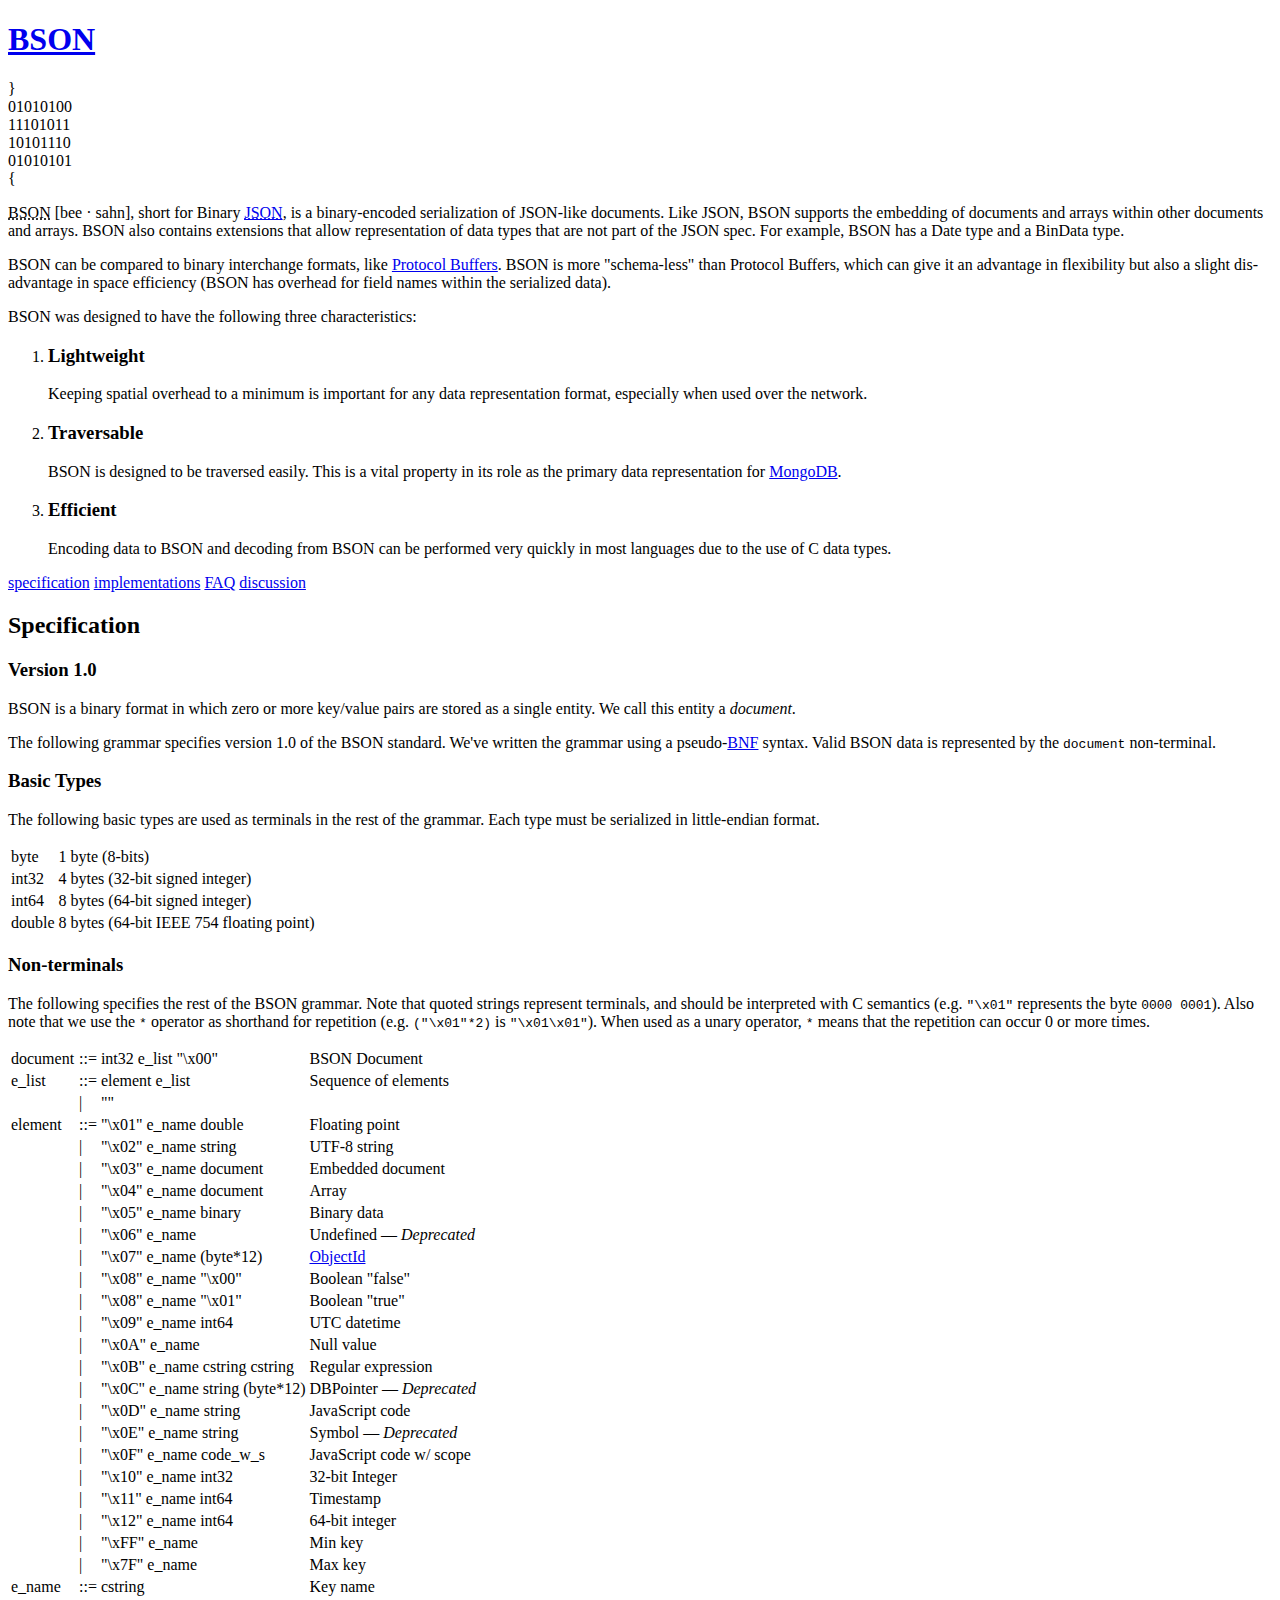
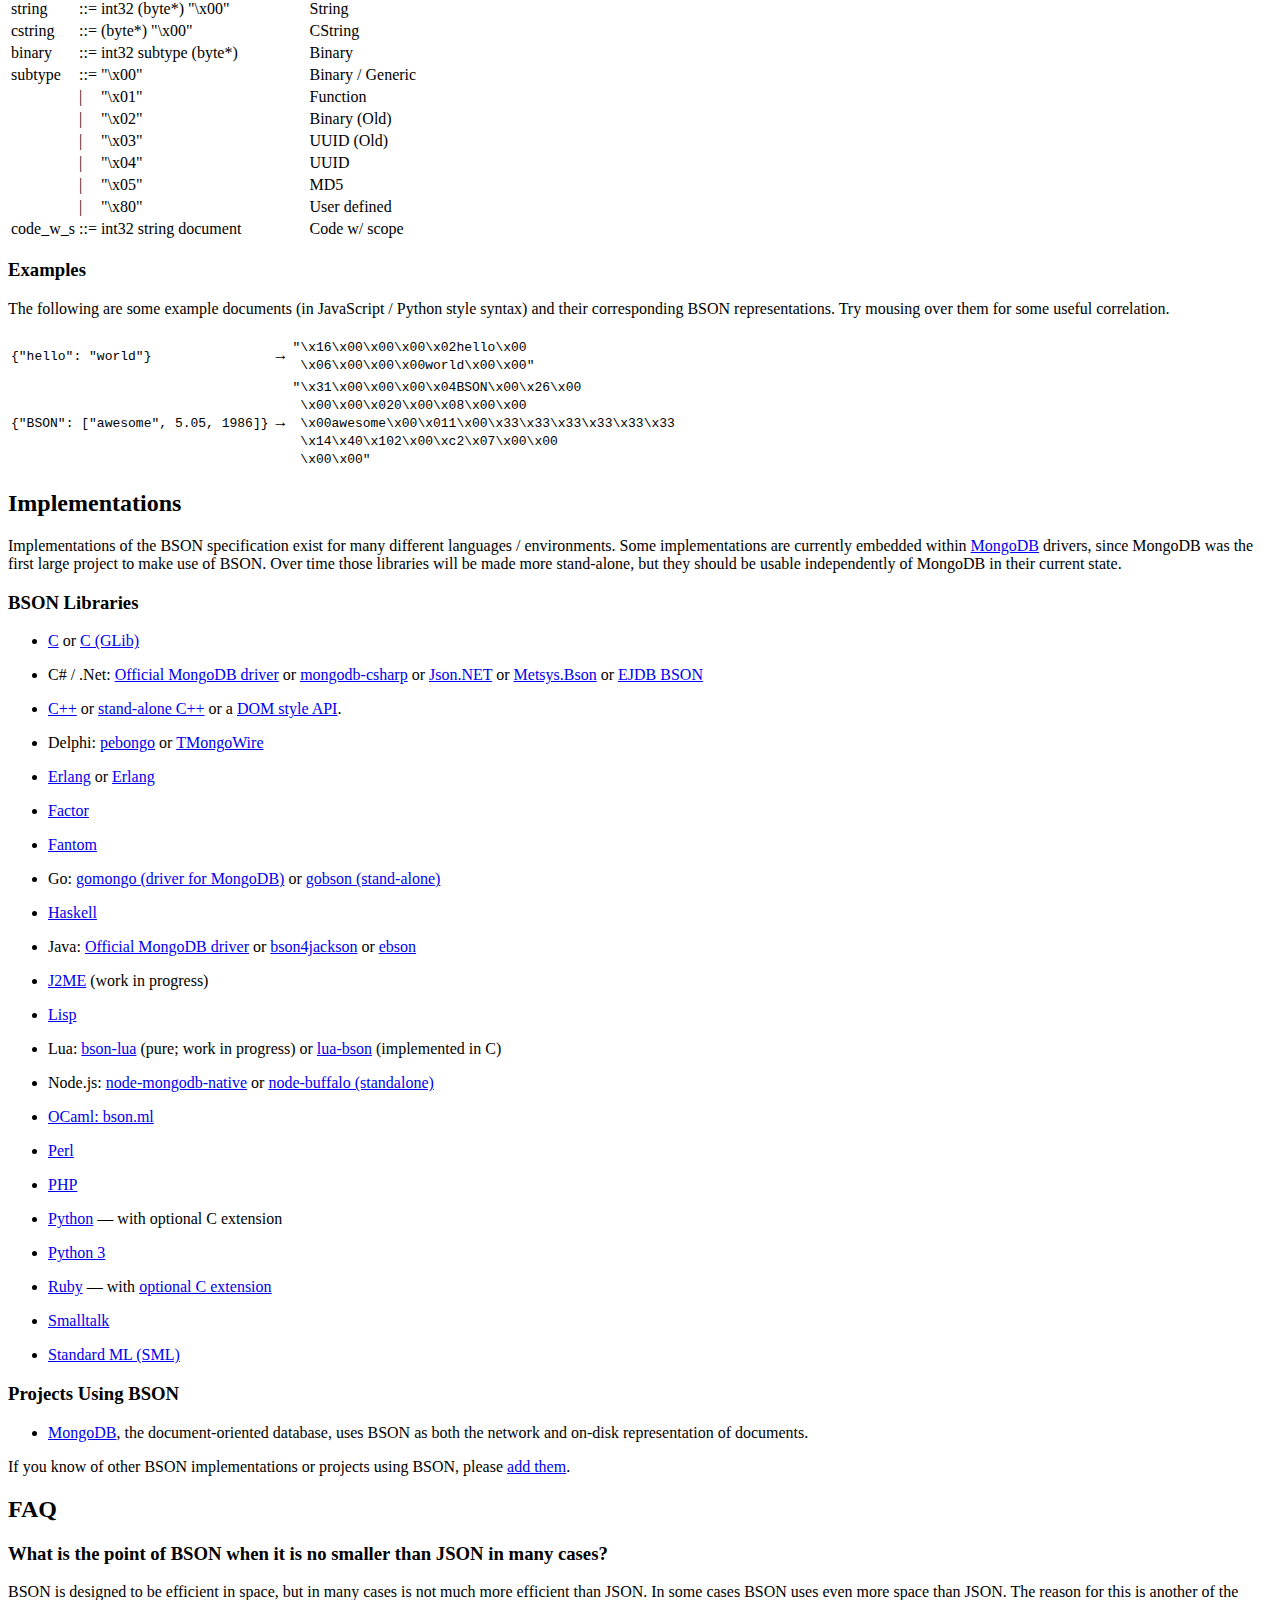
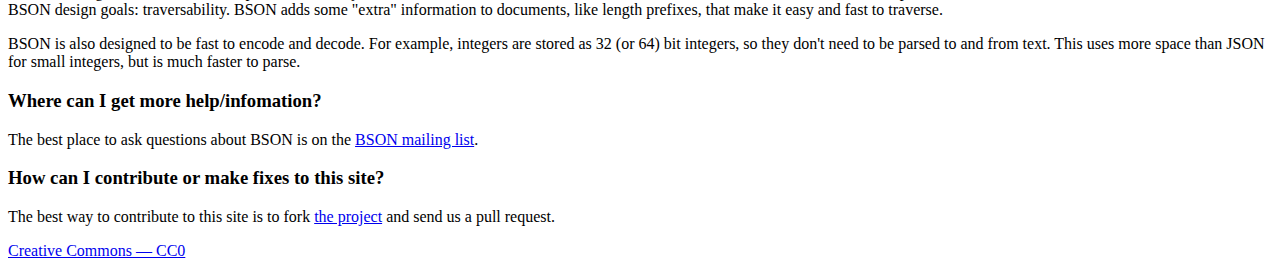
==== index.html @ 04e6cc91 "Merge 7c94ccbc1171618bc11483673eb253dfef6d1010 into 36f399a835075e0c2b4a7a1862d6ee6369948dbb" ====
<!DOCTYPE HTML PUBLIC "-//W3C//DTD HTML 4.01//EN"
          "http://www.w3.org/TR/html4/strict.dtd">
<html>
  <head>
    <meta http-equiv="Content-type" content="text/html;charset=UTF-8">
    <meta name="google-site-verification" content="mgXKU4eJahd8ymdcdK9W5XHEzt0GmpovTXx2saqSQEk">
    <title>BSON - Binary JSON</title>
    <link rel="stylesheet" href="css/reset-fonts-grids.css" type="text/css">
    <link rel="stylesheet" href="css/style.css" type="text/css">
    <script type="text/javascript" src="js/jquery-1.4.1.min.js"></script>
    <script type="text/javascript" src="js/jquery.address-1.1.min.js"></script>
    <script type="text/javascript" src="js/jquery.tooltip.min.js"></script>
    <script type="text/javascript" src="js/bsonspec.js"></script>
  </head>
  <body>
    <div id="doc" class="yui-t7">
      <div id="hd">
        <h1><a href="#/">BSON</a></h1>
        <div id="graphic">
          <div id="right-brace" class="brace">}</div>
          <div id="bits">
            01010100<br>
            11101011<br>
            10101110<br>
            01010101
          </div>
          <div id="left-brace" class="brace">{</div>
        </div>
      </div>
      <div id="bd">
        <a class="nojs" name="/"></a>
        <div class="yui-g intro">
          <div class="yui-u first">
            <p><abbr title="Binary JSON">BSON</abbr> <span class="pronounce">[bee &middot; sahn]</span>, short for Bin&shy;ary <a href="http://json.org"><abbr title="JavaScript Object Notation">JSON</abbr></a>, is a bin&shy;ary-en&shy;coded seri&shy;al&shy;iz&shy;a&shy;tion of JSON-like doc&shy;u&shy;ments. Like JSON, BSON sup&shy;ports the em&shy;bed&shy;ding of doc&shy;u&shy;ments and ar&shy;rays with&shy;in oth&shy;er doc&shy;u&shy;ments and ar&shy;rays. BSON also con&shy;tains ex&shy;ten&shy;sions that al&shy;low rep&shy;res&shy;ent&shy;a&shy;tion of data types that are not part of the JSON spec. For ex&shy;ample, BSON has a Date type and a BinData type.</p>
            <p>BSON can be com&shy;pared to bin&shy;ary inter&shy;change for&shy;mats, like <a href="http://code.google.com/p/protobuf/">Proto&shy;col Buf&shy;fers</a>. BSON is more "schema-less" than Proto&shy;col Buf&shy;fers, which can give it an ad&shy;vant&shy;age in flex&shy;ib&shy;il&shy;ity but also a slight dis&shy;ad&shy;vant&shy;age in space ef&shy;fi&shy;ciency (BSON has over&shy;head for field names with&shy;in the seri&shy;al&shy;ized data).</p>
          </div>
          <div class="yui-u">
            <p>BSON was de&shy;signed to have the fol&shy;low&shy;ing three char&shy;ac&shy;ter&shy;ist&shy;ics:</p>
            <ol>
              <li>
                <h3>Lightweight</h3>
                <p>Keep&shy;ing spa&shy;tial over&shy;head to a min&shy;im&shy;um is im&shy;port&shy;ant for any data rep&shy;res&shy;ent&shy;a&shy;tion format, es&shy;pe&shy;cially when used over the net&shy;work.</p>
              </li>
              <li>
                <h3>Traversable</h3>
                <p>BSON is de&shy;signed to be tra&shy;versed eas&shy;ily. This is a vi&shy;tal prop&shy;erty in its role as the primary data rep&shy;res&shy;ent&shy;a&shy;tion for <a href="http://www.mongodb.org">Mon&shy;goDB</a>.</p>
              </li>
              <li>
                <h3>Efficient</h3>
                <p>En&shy;cod&shy;ing data to BSON and de&shy;cod&shy;ing from BSON can be per&shy;formed very quickly in most lan&shy;guages due to the use of C data types.</p>
              </li>
            </ol>
          </div>
        </div>
        <div id="buttons">
          <span class="button" id="first-button">
            <a class="nav spec" href="#/specification" rel="address:specification">specification</a>
          </span>
          <span class="button">
            <a class="nav lib" href="#/implementation" rel="address:implementation">implementations</a>
          </span>
          <span class="button">
            <a class="nav faq" href="#/faq" rel="address:faq">FAQ</a>
          </span>
          <span class="button">
            <a class="nav" href="http://groups.google.com/group/bson">discussion</a>
          </span>
        </div>
        <a class="nojs" name="/specification"></a>
        <h2 class="nojs">Specification</h2>
        <div class="yui-g">
          <div class="info" id="spec">
            <h3>Version 1.0</h3>

            <p>BSON is a binary format in which zero or more key/value
            pairs are stored as a single entity. We call this entity
            a <em>document</em>.</p>

            <p>The following grammar specifies version 1.0 of the
            BSON standard. We've written the grammar using a
            pseudo-<a href="http://en.wikipedia.org/wiki/Backus–Naur_Form">BNF</a>
            syntax. Valid BSON data is represented by
            the <code>document</code> non-terminal.</p>

            <div id="grammar">
              <h3>Basic Types</h3>

              <p>The following basic types are used as terminals in
              the rest of the grammar. Each type must be serialized in
              little-endian format.</p>

              <div class="tb">
                <table>
                  <tr>
                    <td class="t">byte</td>
                    <td>1 byte (8-bits)</td>
                  </tr>
                  <tr>
                    <td class="t">int32</td>
                    <td>4 bytes (32-bit signed integer)</td>
                  </tr>
                  <tr>
                    <td class="t">int64</td>
                    <td>8 bytes (64-bit signed integer)</td>
                  </tr>
                  <tr>
                    <td class="t">double</td>
                    <td>8 bytes (64-bit IEEE 754 floating point)</td>
                  </tr>
                </table>
              </div>

              <h3>Non-terminals</h3>

              <p>The following specifies the rest of the BSON
              grammar. Note that quoted strings represent terminals,
              and should be interpreted with C semantics
              (e.g. <code>"\x01"</code> represents the byte <code>0000
              0001</code>). Also note that we use the <code>*</code>
              operator as shorthand for repetition
              (e.g. <code>("\x01"*2)</code>
              is <code>"\x01\x01"</code>). When used as a unary
              operator, <code>*</code> means that the repetition can
              occur 0 or more times.</p>

              <div class="tb">
                <table>
                  <tr>
                    <td class="fix nt">document</td>
                    <td class="fix op">::=</td>
                    <td class="fix ex">int32 e_list "\x00"</td>
                    <td class="tt" title="BSON Document - The int32 is the total number of bytes comprising the document.">BSON Document</td>
                  </tr>
                  <tr class="section">
                    <td class="fix nt">e_list</td>
                    <td class="fix op">::=</td>
                    <td class="fix ex">element e_list</td>
                    <td>Sequence of elements</td>
                  </tr>
                  <tr>
                    <td class="fix nt"></td>
                    <td class="fix op">|</td>
                    <td class="fix ex">""</td>
                    <td></td>
                  </tr>
                  <tr class="section">
                    <td class="fix nt">element</td>
                    <td class="fix op">::=</td>
                    <td class="fix ex">"\x01" e_name double</td>
                    <td>Floating point</td>
                  </tr>
                  <tr>
                    <td class="fix nt"></td>
                    <td class="fix op">|</td>
                    <td class="fix ex">"\x02" e_name string</td>
                    <td>UTF-8 string</td>
                  </tr>
                  <tr>
                    <td class="fix nt"></td>
                    <td class="fix op">|</td>
                    <td class="fix ex">"\x03" e_name document</td>
                    <td>Embedded document</td>
                  </tr>
                  <tr>
                    <td class="fix nt"></td>
                    <td class="fix op">|</td>
                    <td class="fix ex">"\x04" e_name document</td>
                    <td class="tt" title="Array - The document for an array is a normal BSON document with integer values for the keys, starting with 0 and continuing sequentially. For example, the array ['red', 'blue'] would be encoded as the document {'0': 'red', '1': 'blue'}. The keys must be in ascending numerical order.">Array</td>
                  </tr>
                  <tr>
                    <td class="fix nt"></td>
                    <td class="fix op">|</td>
                    <td class="fix ex">"\x05" e_name binary</td>
                    <td>Binary data</td>
                  </tr>
                  <tr>
                    <td class="fix nt"></td>
                    <td class="fix op">|</td>
                    <td class="fix ex">"\x06" e_name</td>
                    <td>Undefined &mdash; <em>Deprecated</em></td>
                  </tr>
                  <tr>
                    <td class="fix nt"></td>
                    <td class="fix op">|</td>
                    <td class="fix ex">"\x07" e_name (byte*12)</td>
                    <td><a href="http://dochub.mongodb.org/core/objectids">ObjectId</a></td>
                  </tr>
                  <tr>
                    <td class="fix nt"></td>
                    <td class="fix op">|</td>
                    <td class="fix ex">"\x08" e_name "\x00"</td>
                    <td>Boolean "false"</td>
                  </tr>
                  <tr>
                    <td class="fix nt"></td>
                    <td class="fix op">|</td>
                    <td class="fix ex">"\x08" e_name "\x01"</td>
                    <td>Boolean "true"</td>
                  </tr>
                  <tr>
                    <td class="fix nt"></td>
                    <td class="fix op">|</td>
                    <td class="fix ex">"\x09" e_name int64</td>
                    <td class="tt" title="UTC datetime - The int64 is UTC milliseconds since the Unix epoch.">UTC datetime</td>
                  </tr>
                  <tr>
                    <td class="fix nt"></td>
                    <td class="fix op">|</td>
                    <td class="fix ex">"\x0A" e_name</td>
                    <td>Null value</td>
                  </tr>
                  <tr>
                    <td class="fix nt"></td>
                    <td class="fix op">|</td>
                    <td class="fix ex">"\x0B" e_name cstring cstring</td>
                    <td class="tt" title="Regular expression - The first cstring is the regex pattern, the second is the regex options string. Options are identified by characters, which must be stored in alphabetical order. Valid options are 'i' for case insensitive matching, 'm' for multiline matching, 'x' for verbose mode, 'l' to make \w, \W, etc. locale dependent, 's' for dotall mode ('.' matches everything), and 'u' to make \w, \W, etc. match unicode.">Regular expression</td>
                  </tr>
                  <tr>
                    <td class="fix nt"></td>
                    <td class="fix op">|</td>
                    <td class="fix ex">"\x0C" e_name string (byte*12)</td>
                    <td>DBPointer &mdash; <em>Deprecated</em></td>
                  </tr>
                  <tr>
                    <td class="fix nt"></td>
                    <td class="fix op">|</td>
                    <td class="fix ex">"\x0D" e_name string</td>
                    <td>JavaScript code</td>
                  </tr>
                  <tr>
                    <td class="fix nt"></td>
                    <td class="fix op">|</td>
                    <td class="fix ex">"\x0E" e_name string</td>
                    <td class="tt" title="Symbol - Similar to a string but for languages with a distinct symbol type.">Symbol &mdash; <em>Deprecated</em></td>
                  </tr>
                  <tr>
                    <td class="fix nt"></td>
                    <td class="fix op">|</td>
                    <td class="fix ex">"\x0F" e_name code_w_s</td>
                    <td>JavaScript code w/ scope</td>
                  </tr>
                  <tr>
                    <td class="fix nt"></td>
                    <td class="fix op">|</td>
                    <td class="fix ex">"\x10" e_name int32</td>
                    <td>32-bit Integer</td>
                  </tr>
                  <tr>
                    <td class="fix nt"></td>
                    <td class="fix op">|</td>
                    <td class="fix ex">"\x11" e_name int64</td>
                    <td class="tt" title="Timestamp - Special internal type used by MongoDB replication and sharding. First 4 bytes are an increment, second 4 are a timestamp. Setting the timestamp to 0 has special semantics.">Timestamp</td>
                  </tr>
                  <tr>
                    <td class="fix nt"></td>
                    <td class="fix op">|</td>
                    <td class="fix ex">"\x12" e_name int64</td>
                    <td>64-bit integer</td>
                  </tr>
                  <tr>
                    <td class="fix nt"></td>
                    <td class="fix op">|</td>
                    <td class="fix ex">"\xFF" e_name</td>
                    <td class="tt" title="Min key - Special type which compares lower than all other possible BSON element values.">Min key</td>
                  </tr>
                  <tr>
                    <td class="fix nt"></td>
                    <td class="fix op">|</td>
                    <td class="fix ex">"\x7F" e_name</td>
                    <td class="tt" title="Max key - Special type which compares higher than all other possible BSON element values.">Max key</td>
                  </tr>
                  <tr class="section">
                    <td class="fix nt">e_name</td>
                    <td class="fix op">::=</td>
                    <td class="fix ex">cstring</td>
                    <td>Key name</td>
                  </tr>
                  <tr class="section">
                    <td class="fix nt">string</td>
                    <td class="fix op">::=</td>
                    <td class="fix ex">int32 (byte*) "\x00"</td>
                    <td class="tt" title="String - The int32 is the number bytes in the (byte*) + 1 (for the trailing '\x00'). The (byte*) is zero or more UTF-8 encoded characters.">String</td>
                  </tr>
                  <tr class="section">
                    <td class="fix nt">cstring</td>
                    <td class="fix op">::=</td>
                    <td class="fix ex">(byte*) "\x00"</td>
                    <td class="tt" title="CString - Zero or more modified UTF-8 encoded characters followed by '\x00'. The (byte*) MUST NOT contain '\x00', hence it is not full UTF-8.">CString</td>
                  </tr>
                  <tr class="section">
                    <td class="fix nt">binary</td>
                    <td class="fix op">::=</td>
                    <td class="fix ex">int32 subtype (byte*)</td>
                    <td class="tt" title="Binary - The int32 is the number of bytes in the (byte*).">Binary</td>
                  </tr>
                  <tr class="section">
                    <td class="fix nt">subtype</td>
                    <td class="fix op">::=</td>
                    <td class="fix ex">"\x00"</td>
                    <td class="tt" title="Generic binary subtype - This is the most commonly used binary subtype and should be the 'default' for drivers and tools.">Binary / Generic</td>
                  </tr>
                  <tr>
                    <td class="fix nt"></td>
                    <td class="fix op">|</td>
                    <td class="fix ex">"\x01"</td>
                    <td>Function</td>
                  </tr>
                  <tr>
                    <td class="fix nt"></td>
                    <td class="fix op">|</td>
                    <td class="fix ex">"\x02"</td>
                    <td class="tt" title="Old generic subtype - This used to be the default subtype, but was deprecated in favor of \x00. Drivers and tools should be sure to handle \x02 appropriately. The structure of the binary data (the byte* array in the binary non-terminal) must be an int32 followed by a (byte*). The int32 is the number of bytes in the repetition.">Binary (Old)</td>
                  </tr>
                  <tr>
                    <td class="fix nt"></td>
                    <td class="fix op">|</td>
                    <td class="fix ex">"\x03"</td>
                    <td class="tt" title="Old UUID subtype - This used to be the UUID subtype, but was deprecated in favor of \x04. Drivers and tools for languages with a native UUID type should handle \x03 appropriately.">UUID (Old)</td>
                  </tr>
                  <tr>
                    <td class="fix nt"></td>
                    <td class="fix op">|</td>
                    <td class="fix ex">"\x04"</td>
                    <td>UUID</td>
                  </tr>
                  <tr>
                    <td class="fix nt"></td>
                    <td class="fix op">|</td>
                    <td class="fix ex">"\x05"</td>
                    <td>MD5</td>
                  </tr>
                  <tr>
                    <td class="fix nt"></td>
                    <td class="fix op">|</td>
                    <td class="fix ex">"\x80"</td>
                    <td class="tt" title="User defined - The structure of the binary data can be anything.">User defined</td>
                  </tr>
                  <tr class="section">
                    <td class="fix nt">code_w_s</td>
                    <td class="fix op">::=</td>
                    <td class="fix ex">int32 string document</td>
                    <td class="tt" title="Code w/ scope - The int32 is the length in bytes of the entire code_w_s value. The string is JavaScript code. The document is a mapping from identifiers to values, representing the scope in which the string should be evaluated.">Code w/ scope</td>
                  </tr>
                </table>
              </div>
            </div>

            <h3>Examples</h3>

            <p>The following are some example documents (in JavaScript
            / Python style syntax) and their corresponding BSON
            representations. Try mousing over them for some useful
            correlation.</p>
            <table id="examples">
              <tr><td><code><span class="hl a">{</span><span class="hl b">"hello"</span>: <span class="hl c">"world"</span><span class="hl a">}</span></code></td><td>&rarr;</td><td>
                  <code>"<span class="hl a">\x16\x00\x00\x00</span><span class="hl c">\x02</span><span class="hl b">hello\x00</span>
                      <br>&nbsp;<span class="hl c">\x06\x00\x00\x00world\x00</span><span class="hl a">\x00</span>"</code></td></tr>

              <tr><td><code><span class="hl d">{</span><span class="hl e">"BSON"</span>: <span class="hl f">[</span><span class="hl g">"awesome"</span>, <span class="hl h">5.05</span>, <span class="hl i">1986</span><span class="hl f">]</span><span class="hl d">}</span></code></td><td>&rarr;</td><td>
                  <code>"<span class="hl d">\x31\x00\x00\x00</span><span class="hl f">\x04</span><span class="hl e">BSON\x00</span><span class="hl f">\x26\x00
                        <br>&nbsp;\x00\x00</span><span class="hl g">\x02</span><span class="hl f">0\x00</span><span class="hl g">\x08\x00\x00
                        <br>&nbsp;\x00awesome\x00</span><span class="hl h">\x01</span><span class="hl f">1\x00</span><span class="hl h">\x33\x33\x33\x33\x33\x33
                        <br>&nbsp;\x14\x40</span><span class="hl i">\x10</span><span class="hl f">2\x00</span><span class="hl i">\xc2\x07\x00\x00</span>
                      <br>&nbsp;<span class="hl f">\x00</span><span class="hl d">\x00"</span></code></td></tr>
            </table>
          </div>
          <a class="nojs" name="/implementation"></a>
          <h2 class="nojs">Implementations</h2>
          <div class="info" id="lib">
            <p>
              Implementations of the BSON specification exist for many
              different languages / environments. Some implementations
              are currently embedded
              within <a href="http://www.mongodb.org">MongoDB</a>
              drivers, since MongoDB was the first large project to
              make use of BSON. Over time those libraries will be made
              more stand-alone, but they should be usable
              independently of MongoDB in their current state.
            </p>
            <div class="col" id="col1">
              <h3>BSON Libraries</h3>
              <ul>
                <li>
                  <p><a href="http://github.com/mongodb/mongo-c-driver/tree/master/src/">C</a> or <a href="https://github.com/chergert/mongo-glib/tree/master/mongo-glib">C (GLib)</a></p>
                </li>
                <li>
                  <p>C# / .Net: <a href="https://github.com/mongodb/mongo-csharp-driver/tree/master/Bson/">Official MongoDB driver</a> or <a href="https://github.com/samus/mongodb-csharp/">mongodb-csharp</a> or <a href="http://james.newtonking.com/archive/2009/12/26/json-net-3-5-release-6-binary-json-bson-support.aspx">Json.NET</a> or <a href="http://github.com/karlseguin/Metsys.Bson">Metsys.Bson</a> or <a href="https://github.com/Softmotions/ejdb/tree/master/nejdb">EJDB BSON</a></p>
                </li>
                <li>
                <p><a href="http://dochub.mongodb.org/core/bsoncplusplus">C++</a> or <a href="https://github.com/jbenet/bson-cpp">stand-alone C++</a> or a <a href="http://kenai.com/projects/mongoviewer/pages/BSON">DOM style API</a>.</p>
                </li>
                <li>
                  <p>Delphi: <a href="http://code.google.com/p/pebongo/source/browse/trunk/_bson.pas">pebongo</a> or <a href="https://github.com/stijnsanders/TMongoWire/blob/master/bsonDoc.pas">TMongoWire</a></p>
                </li>
                <li>
                  <p><a href="http://github.com/JacobVorreuter/emongo/blob/master/src/emongo_bson.erl">Erlang</a> or <a href="https://github.com/wpntv/erlmongo/">Erlang</a></p>
                </li>
                <li>
                    <p><a href="http://github.com/slavapestov/factor/tree/master/extra/bson/">Factor</a></p>
                </li>
                <li>
                  <p><a href="http://bitbucket.org/liamstask/fantomongo/src/tip/fan/bson/">Fantom</a></p>
                </li>
                <li>
                  <p>Go: <a href="http://github.com/mikejs/gomongo">gomongo (driver for MongoDB)</a> or <a href="http://labix.org/gobson">gobson (stand-alone)</a></p>
                </li>
                <li>
                  <p><a href="http://hackage.haskell.org/package/bson">Haskell</a></p>
                </li>
                <li>
                  <p>Java: <a
                    href="https://github.com/mongodb/mongo-java-driver/blob/master/src/main/org/bson">Official
                    MongoDB driver</a> or <a
                    href="https://github.com/michel-kraemer/bson4jackson">bson4jackson</a>
                  or <a href="http://github.com/kohanyirobert/ebson">ebson</a></p>
                </li>
                <li>
                  <p><a href="http://github.com/paracycle/BsonME">J2ME</a> (work in progress)</p>
                </li>
                <li>
                  <p><a href="http://github.com/fons/cl-mongo/blob/master/src/bson.lisp">Lisp</a> </p>
                </li>
                <li>
                  <p>Lua: <a href="https://github.com/tcoram/bson-lua">bson-lua</a> (pure; work in progress) or <a href="https://github.com/cloudwu/lua-bson">lua-bson</a> (implemented in C)</p>
                </li>
                <li>
                  <p>Node.js: <a href="https://github.com/mongodb/node-mongodb-native">node-mongodb-native</a> or <a href="https://github.com/marcello3d/node-buffalo">node-buffalo (standalone)</p>
                </li>
                <li>
                  <p><a href="http://massd.github.io/bson/">OCaml: bson.ml</a></p>
                </li>
                <li>
                  <p><a href="http://github.com/mongodb/mongo-perl-driver/blob/master/lib/MongoDB/BSON.pm">Perl</a></p>
                </li>
                <li>
                  <p><a href="http://github.com/mongodb/mongo-php-driver">PHP</a></p>
                </li>
                <li>
                  <p><a href="http://github.com/mongodb/mongo-python-driver">Python</a>
                  &mdash; with optional C extension</p>
                </li>
                <li>
                  <p><a href="http://www.pythomnic3k.org/files/bson.py">Python 3</a></p>
                </li>
                <li>
                  <p><a href="http://rubygems.org/gems/bson">Ruby</a>
                  &mdash; with <a href="http://rubygems.org/gems/bson_ext">optional C extension</a></p>
                </li>
                <li>
                  <p><a href="http://www.squeaksource.com/MongoTalk.html">Smalltalk</a>
                </li>
                <li>
                  <p><a href="http://github.com/mdirolf/mlmongo/blob/master/bson.sml">Standard ML (SML)</a></p>
                </li>
              </ul>
            </div>
            <div class="col" id="col2">
              <h3>Projects Using BSON</h3>
              <ul>
                <li>
                  <p><a href="http://www.mongodb.org">MongoDB</a>, the
                    document-oriented database, uses BSON as both the
                    network and on-disk representation of
                    documents.</p>
                </li>
              </ul>
            </div>
            <p class="clear">
              If you know of other BSON implementations or projects
              using BSON, please <a href="http://github.com/mongodb/bsonspec.org">add them</a>.
            </p>
          </div>
          <a class="nojs" name="/faq"></a>
          <h2 class="nojs">FAQ</h2>
          <div class="info" id="faq">
            <h3>What is the point of BSON when it is no smaller than
            JSON in many cases?</h3>
            <p>BSON is designed to be efficient in space, but in many
            cases is not much more efficient than JSON. In some cases
            BSON uses even more space than JSON. The reason for this
            is another of the BSON design goals: traversability. BSON
            adds some "extra" information to documents, like length
            prefixes, that make it easy and fast to traverse.</p>

            <p>BSON is also designed to be fast to encode and
            decode. For example, integers are stored as 32 (or 64) bit
            integers, so they don't need to be parsed to and from
            text. This uses more space than JSON for small integers,
            but is much faster to parse.</p>

            <h3>Where can I get more help/infomation?</h3>
            <p>The best place to ask questions about BSON is on
            the <a href="http://groups.google.com/group/bson">BSON
            mailing list</a>.</p>

            <h3>How can I contribute or make fixes to this site?</h3>
            <p>The best way to contribute to this site is to
            fork <a href="http://github.com/mongodb/bsonspec.org">the
            project</a> and send us a pull request.</p>
          </div>
        </div>
      </div>
      <div id="ft">
        <div>
          <a href="http://creativecommons.org/publicdomain/zero/1.0/" id="cc" class="ro"><span>Creative Commons &mdash; CC0</span></a>
        </div>
      </div>
    </div>
    <script type="text/javascript">
      var gaJsHost = (("https:" == document.location.protocol) ? "https://ssl." : "http://www.");
      document.write(unescape("%3Cscript src='" + gaJsHost + "google-analytics.com/ga.js' type='text/javascript'%3E%3C/script%3E"));
    </script>
    <script type="text/javascript">
      try {
      var pageTracker = _gat._getTracker("UA-7301842-4");
      pageTracker._trackPageview();
      } catch(err) {}</script>
  </body>
</html>
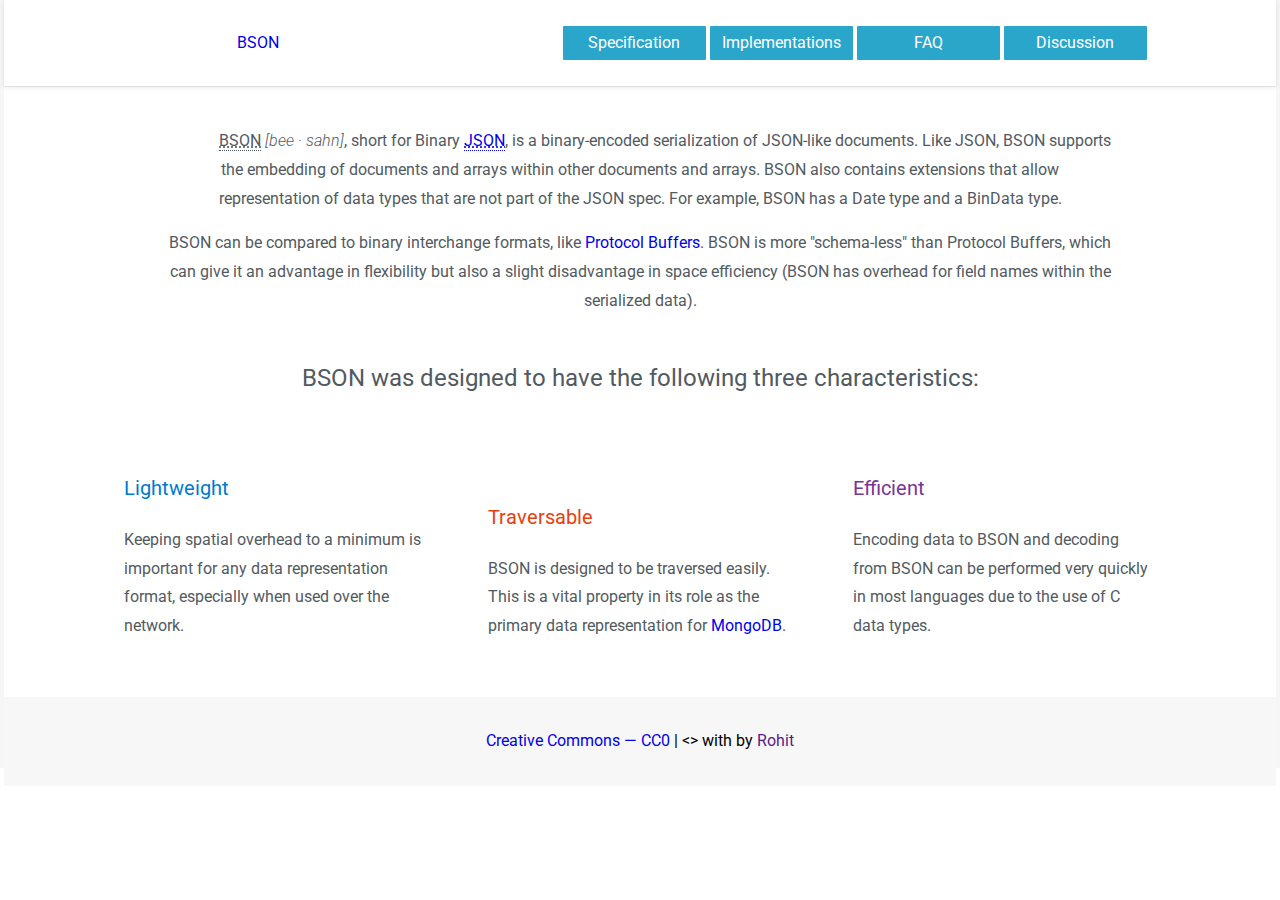
==== commit d12cdd76: "Translate to HTML5 and Responsive CSS" ====
--- a/index.html
+++ b/index.html
@@ -1,512 +1,62 @@
-<!DOCTYPE HTML PUBLIC "-//W3C//DTD HTML 4.01//EN"
-          "http://www.w3.org/TR/html4/strict.dtd">
-<html>
+<!doctype html>
+<html class="no-js" lang="en" dir="ltr">
   <head>
-    <meta http-equiv="Content-type" content="text/html;charset=UTF-8">
+    <meta charset="utf-8">
+    <meta http-equiv="x-ua-compatible" content="ie=edge">
     <meta name="google-site-verification" content="mgXKU4eJahd8ymdcdK9W5XHEzt0GmpovTXx2saqSQEk">
     <title>BSON - Binary JSON</title>
-    <link rel="stylesheet" href="css/reset-fonts-grids.css" type="text/css">
-    <link rel="stylesheet" href="css/style.css" type="text/css">
-    <script type="text/javascript" src="js/jquery-1.4.1.min.js"></script>
-    <script type="text/javascript" src="js/jquery.address-1.1.min.js"></script>
-    <script type="text/javascript" src="js/jquery.tooltip.min.js"></script>
-    <script type="text/javascript" src="js/bsonspec.js"></script>
+    <link rel="icon" type="image/x-icon" href="favicon.ico">
+    <link rel="stylesheet" href="css/app.css">
+    <meta name="viewport" content="width=device-width, initial-scale=1.0">
+    <link rel="canonical" href="http://bsonspec.org/" data-pjax-transient>
+    <link href="https://fonts.googleapis.com/css?family=Roboto:300,400" rel="stylesheet">
   </head>
   <body>
-    <div id="doc" class="yui-t7">
-      <div id="hd">
-        <h1><a href="#/">BSON</a></h1>
-        <div id="graphic">
-          <div id="right-brace" class="brace">}</div>
-          <div id="bits">
-            01010100<br>
-            11101011<br>
-            10101110<br>
-            01010101
-          </div>
-          <div id="left-brace" class="brace">{</div>
+   <header>
+     
+     <div class="menu" class="row">
+       <div align="center" id="logo">
+        <a href="#/"><img src="" >BSON</a>
         </div>
-      </div>
-      <div id="bd">
-        <a class="nojs" name="/"></a>
-        <div class="yui-g intro">
-          <div class="yui-u first">
-            <p><abbr title="Binary JSON">BSON</abbr> <span class="pronounce">[bee &middot; sahn]</span>, short for Bin&shy;ary <a href="http://json.org"><abbr title="JavaScript Object Notation">JSON</abbr></a>, is a bin&shy;ary-en&shy;coded seri&shy;al&shy;iz&shy;a&shy;tion of JSON-like doc&shy;u&shy;ments. Like JSON, BSON sup&shy;ports the em&shy;bed&shy;ding of doc&shy;u&shy;ments and ar&shy;rays with&shy;in oth&shy;er doc&shy;u&shy;ments and ar&shy;rays. BSON also con&shy;tains ex&shy;ten&shy;sions that al&shy;low rep&shy;res&shy;ent&shy;a&shy;tion of data types that are not part of the JSON spec. For ex&shy;ample, BSON has a Date type and a BinData type.</p>
+        <nav align="center">
+          <ul>
+          <li><a href="spec.html">Specification</a></li>
+          <li><a href="implementations.html">Implementations</a></li>
+          <li><a href="faq.html">FAQ</a></li> 
+          <li><a href="http://groups.google.com/group/bson">Discussion</a></li>
+         </ul>        
+        </nav>
+     </div> 
+   </header>
+<div class="main">
+   <article>
+     <div align="center" class="intro">
+        <p style="text-indent:50px"><abbr title="Binary JSON">BSON</abbr> <i>[bee &middot; sahn]</i>, short for Bin&shy;ary <a href="http://json.org"><abbr title="JavaScript Object Notation">JSON</abbr></a>, is a bin&shy;ary-en&shy;coded seri&shy;al&shy;iz&shy;a&shy;tion of JSON-like doc&shy;u&shy;ments. Like JSON, BSON sup&shy;ports the em&shy;bed&shy;ding of doc&shy;u&shy;ments and ar&shy;rays with&shy;in oth&shy;er doc&shy;u&shy;ments and ar&shy;rays. BSON also con&shy;tains ex&shy;ten&shy;sions that al&shy;low rep&shy;res&shy;ent&shy;a&shy;tion of data types that are not part of the JSON spec. For ex&shy;ample, BSON has a Date type and a BinData type.</p>
             <p>BSON can be com&shy;pared to bin&shy;ary inter&shy;change for&shy;mats, like <a href="http://code.google.com/p/protobuf/">Proto&shy;col Buf&shy;fers</a>. BSON is more "schema-less" than Proto&shy;col Buf&shy;fers, which can give it an ad&shy;vant&shy;age in flex&shy;ib&shy;il&shy;ity but also a slight dis&shy;ad&shy;vant&shy;age in space ef&shy;fi&shy;ciency (BSON has over&shy;head for field names with&shy;in the seri&shy;al&shy;ized data).</p>
-          </div>
-          <div class="yui-u">
-            <p>BSON was de&shy;signed to have the fol&shy;low&shy;ing three char&shy;ac&shy;ter&shy;ist&shy;ics:</p>
-            <ol>
-              <li>
-                <h3>Lightweight</h3>
+     </div>
+      <section class="features" class="row">
+        <h2>BSON was de­signed to have the fol­low­ing three char­ac­ter­ist­ics:</h2>
+            <div class="coloumn-3">
+                <h3 id="lw">Lightweight</h3>
                 <p>Keep&shy;ing spa&shy;tial over&shy;head to a min&shy;im&shy;um is im&shy;port&shy;ant for any data rep&shy;res&shy;ent&shy;a&shy;tion format, es&shy;pe&shy;cially when used over the net&shy;work.</p>
-              </li>
-              <li>
-                <h3>Traversable</h3>
+               </div> 
+            <div class="coloumn-3">
+                <h3 id="ts">Traversable</h3>
                 <p>BSON is de&shy;signed to be tra&shy;versed eas&shy;ily. This is a vi&shy;tal prop&shy;erty in its role as the primary data rep&shy;res&shy;ent&shy;a&shy;tion for <a href="http://www.mongodb.org">Mon&shy;goDB</a>.</p>
-              </li>
-              <li>
-                <h3>Efficient</h3>
+               </div> 
+            <div class="coloumn-3">
+                <h3 id="eff">Efficient</h3>
                 <p>En&shy;cod&shy;ing data to BSON and de&shy;cod&shy;ing from BSON can be per&shy;formed very quickly in most lan&shy;guages due to the use of C data types.</p>
-              </li>
-            </ol>
-          </div>
-        </div>
-        <div id="buttons">
-          <span class="button" id="first-button">
-            <a class="nav spec" href="#/specification" rel="address:specification">specification</a>
-          </span>
-          <span class="button">
-            <a class="nav lib" href="#/implementation" rel="address:implementation">implementations</a>
-          </span>
-          <span class="button">
-            <a class="nav faq" href="#/faq" rel="address:faq">FAQ</a>
-          </span>
-          <span class="button">
-            <a class="nav" href="http://groups.google.com/group/bson">discussion</a>
-          </span>
-        </div>
-        <a class="nojs" name="/specification"></a>
-        <h2 class="nojs">Specification</h2>
-        <div class="yui-g">
-          <div class="info" id="spec">
-            <h3>Version 1.0</h3>
-
-            <p>BSON is a binary format in which zero or more key/value
-            pairs are stored as a single entity. We call this entity
-            a <em>document</em>.</p>
-
-            <p>The following grammar specifies version 1.0 of the
-            BSON standard. We've written the grammar using a
-            pseudo-<a href="http://en.wikipedia.org/wiki/Backus–Naur_Form">BNF</a>
-            syntax. Valid BSON data is represented by
-            the <code>document</code> non-terminal.</p>
-
-            <div id="grammar">
-              <h3>Basic Types</h3>
-
-              <p>The following basic types are used as terminals in
-              the rest of the grammar. Each type must be serialized in
-              little-endian format.</p>
-
-              <div class="tb">
-                <table>
-                  <tr>
-                    <td class="t">byte</td>
-                    <td>1 byte (8-bits)</td>
-                  </tr>
-                  <tr>
-                    <td class="t">int32</td>
-                    <td>4 bytes (32-bit signed integer)</td>
-                  </tr>
-                  <tr>
-                    <td class="t">int64</td>
-                    <td>8 bytes (64-bit signed integer)</td>
-                  </tr>
-                  <tr>
-                    <td class="t">double</td>
-                    <td>8 bytes (64-bit IEEE 754 floating point)</td>
-                  </tr>
-                </table>
               </div>
-
-              <h3>Non-terminals</h3>
-
-              <p>The following specifies the rest of the BSON
-              grammar. Note that quoted strings represent terminals,
-              and should be interpreted with C semantics
-              (e.g. <code>"\x01"</code> represents the byte <code>0000
-              0001</code>). Also note that we use the <code>*</code>
-              operator as shorthand for repetition
-              (e.g. <code>("\x01"*2)</code>
-              is <code>"\x01\x01"</code>). When used as a unary
-              operator, <code>*</code> means that the repetition can
-              occur 0 or more times.</p>
-
-              <div class="tb">
-                <table>
-                  <tr>
-                    <td class="fix nt">document</td>
-                    <td class="fix op">::=</td>
-                    <td class="fix ex">int32 e_list "\x00"</td>
-                    <td class="tt" title="BSON Document - The int32 is the total number of bytes comprising the document.">BSON Document</td>
-                  </tr>
-                  <tr class="section">
-                    <td class="fix nt">e_list</td>
-                    <td class="fix op">::=</td>
-                    <td class="fix ex">element e_list</td>
-                    <td>Sequence of elements</td>
-                  </tr>
-                  <tr>
-                    <td class="fix nt"></td>
-                    <td class="fix op">|</td>
-                    <td class="fix ex">""</td>
-                    <td></td>
-                  </tr>
-                  <tr class="section">
-                    <td class="fix nt">element</td>
-                    <td class="fix op">::=</td>
-                    <td class="fix ex">"\x01" e_name double</td>
-                    <td>Floating point</td>
-                  </tr>
-                  <tr>
-                    <td class="fix nt"></td>
-                    <td class="fix op">|</td>
-                    <td class="fix ex">"\x02" e_name string</td>
-                    <td>UTF-8 string</td>
-                  </tr>
-                  <tr>
-                    <td class="fix nt"></td>
-                    <td class="fix op">|</td>
-                    <td class="fix ex">"\x03" e_name document</td>
-                    <td>Embedded document</td>
-                  </tr>
-                  <tr>
-                    <td class="fix nt"></td>
-                    <td class="fix op">|</td>
-                    <td class="fix ex">"\x04" e_name document</td>
-                    <td class="tt" title="Array - The document for an array is a normal BSON document with integer values for the keys, starting with 0 and continuing sequentially. For example, the array ['red', 'blue'] would be encoded as the document {'0': 'red', '1': 'blue'}. The keys must be in ascending numerical order.">Array</td>
-                  </tr>
-                  <tr>
-                    <td class="fix nt"></td>
-                    <td class="fix op">|</td>
-                    <td class="fix ex">"\x05" e_name binary</td>
-                    <td>Binary data</td>
-                  </tr>
-                  <tr>
-                    <td class="fix nt"></td>
-                    <td class="fix op">|</td>
-                    <td class="fix ex">"\x06" e_name</td>
-                    <td>Undefined &mdash; <em>Deprecated</em></td>
-                  </tr>
-                  <tr>
-                    <td class="fix nt"></td>
-                    <td class="fix op">|</td>
-                    <td class="fix ex">"\x07" e_name (byte*12)</td>
-                    <td><a href="http://dochub.mongodb.org/core/objectids">ObjectId</a></td>
-                  </tr>
-                  <tr>
-                    <td class="fix nt"></td>
-                    <td class="fix op">|</td>
-                    <td class="fix ex">"\x08" e_name "\x00"</td>
-                    <td>Boolean "false"</td>
-                  </tr>
-                  <tr>
-                    <td class="fix nt"></td>
-                    <td class="fix op">|</td>
-                    <td class="fix ex">"\x08" e_name "\x01"</td>
-                    <td>Boolean "true"</td>
-                  </tr>
-                  <tr>
-                    <td class="fix nt"></td>
-                    <td class="fix op">|</td>
-                    <td class="fix ex">"\x09" e_name int64</td>
-                    <td class="tt" title="UTC datetime - The int64 is UTC milliseconds since the Unix epoch.">UTC datetime</td>
-                  </tr>
-                  <tr>
-                    <td class="fix nt"></td>
-                    <td class="fix op">|</td>
-                    <td class="fix ex">"\x0A" e_name</td>
-                    <td>Null value</td>
-                  </tr>
-                  <tr>
-                    <td class="fix nt"></td>
-                    <td class="fix op">|</td>
-                    <td class="fix ex">"\x0B" e_name cstring cstring</td>
-                    <td class="tt" title="Regular expression - The first cstring is the regex pattern, the second is the regex options string. Options are identified by characters, which must be stored in alphabetical order. Valid options are 'i' for case insensitive matching, 'm' for multiline matching, 'x' for verbose mode, 'l' to make \w, \W, etc. locale dependent, 's' for dotall mode ('.' matches everything), and 'u' to make \w, \W, etc. match unicode.">Regular expression</td>
-                  </tr>
-                  <tr>
-                    <td class="fix nt"></td>
-                    <td class="fix op">|</td>
-                    <td class="fix ex">"\x0C" e_name string (byte*12)</td>
-                    <td>DBPointer &mdash; <em>Deprecated</em></td>
-                  </tr>
-                  <tr>
-                    <td class="fix nt"></td>
-                    <td class="fix op">|</td>
-                    <td class="fix ex">"\x0D" e_name string</td>
-                    <td>JavaScript code</td>
-                  </tr>
-                  <tr>
-                    <td class="fix nt"></td>
-                    <td class="fix op">|</td>
-                    <td class="fix ex">"\x0E" e_name string</td>
-                    <td class="tt" title="Symbol - Similar to a string but for languages with a distinct symbol type.">Symbol &mdash; <em>Deprecated</em></td>
-                  </tr>
-                  <tr>
-                    <td class="fix nt"></td>
-                    <td class="fix op">|</td>
-                    <td class="fix ex">"\x0F" e_name code_w_s</td>
-                    <td>JavaScript code w/ scope</td>
-                  </tr>
-                  <tr>
-                    <td class="fix nt"></td>
-                    <td class="fix op">|</td>
-                    <td class="fix ex">"\x10" e_name int32</td>
-                    <td>32-bit Integer</td>
-                  </tr>
-                  <tr>
-                    <td class="fix nt"></td>
-                    <td class="fix op">|</td>
-                    <td class="fix ex">"\x11" e_name int64</td>
-                    <td class="tt" title="Timestamp - Special internal type used by MongoDB replication and sharding. First 4 bytes are an increment, second 4 are a timestamp. Setting the timestamp to 0 has special semantics.">Timestamp</td>
-                  </tr>
-                  <tr>
-                    <td class="fix nt"></td>
-                    <td class="fix op">|</td>
-                    <td class="fix ex">"\x12" e_name int64</td>
-                    <td>64-bit integer</td>
-                  </tr>
-                  <tr>
-                    <td class="fix nt"></td>
-                    <td class="fix op">|</td>
-                    <td class="fix ex">"\xFF" e_name</td>
-                    <td class="tt" title="Min key - Special type which compares lower than all other possible BSON element values.">Min key</td>
-                  </tr>
-                  <tr>
-                    <td class="fix nt"></td>
-                    <td class="fix op">|</td>
-                    <td class="fix ex">"\x7F" e_name</td>
-                    <td class="tt" title="Max key - Special type which compares higher than all other possible BSON element values.">Max key</td>
-                  </tr>
-                  <tr class="section">
-                    <td class="fix nt">e_name</td>
-                    <td class="fix op">::=</td>
-                    <td class="fix ex">cstring</td>
-                    <td>Key name</td>
-                  </tr>
-                  <tr class="section">
-                    <td class="fix nt">string</td>
-                    <td class="fix op">::=</td>
-                    <td class="fix ex">int32 (byte*) "\x00"</td>
-                    <td class="tt" title="String - The int32 is the number bytes in the (byte*) + 1 (for the trailing '\x00'). The (byte*) is zero or more UTF-8 encoded characters.">String</td>
-                  </tr>
-                  <tr class="section">
-                    <td class="fix nt">cstring</td>
-                    <td class="fix op">::=</td>
-                    <td class="fix ex">(byte*) "\x00"</td>
-                    <td class="tt" title="CString - Zero or more modified UTF-8 encoded characters followed by '\x00'. The (byte*) MUST NOT contain '\x00', hence it is not full UTF-8.">CString</td>
-                  </tr>
-                  <tr class="section">
-                    <td class="fix nt">binary</td>
-                    <td class="fix op">::=</td>
-                    <td class="fix ex">int32 subtype (byte*)</td>
-                    <td class="tt" title="Binary - The int32 is the number of bytes in the (byte*).">Binary</td>
-                  </tr>
-                  <tr class="section">
-                    <td class="fix nt">subtype</td>
-                    <td class="fix op">::=</td>
-                    <td class="fix ex">"\x00"</td>
-                    <td class="tt" title="Generic binary subtype - This is the most commonly used binary subtype and should be the 'default' for drivers and tools.">Binary / Generic</td>
-                  </tr>
-                  <tr>
-                    <td class="fix nt"></td>
-                    <td class="fix op">|</td>
-                    <td class="fix ex">"\x01"</td>
-                    <td>Function</td>
-                  </tr>
-                  <tr>
-                    <td class="fix nt"></td>
-                    <td class="fix op">|</td>
-                    <td class="fix ex">"\x02"</td>
-                    <td class="tt" title="Old generic subtype - This used to be the default subtype, but was deprecated in favor of \x00. Drivers and tools should be sure to handle \x02 appropriately. The structure of the binary data (the byte* array in the binary non-terminal) must be an int32 followed by a (byte*). The int32 is the number of bytes in the repetition.">Binary (Old)</td>
-                  </tr>
-                  <tr>
-                    <td class="fix nt"></td>
-                    <td class="fix op">|</td>
-                    <td class="fix ex">"\x03"</td>
-                    <td class="tt" title="Old UUID subtype - This used to be the UUID subtype, but was deprecated in favor of \x04. Drivers and tools for languages with a native UUID type should handle \x03 appropriately.">UUID (Old)</td>
-                  </tr>
-                  <tr>
-                    <td class="fix nt"></td>
-                    <td class="fix op">|</td>
-                    <td class="fix ex">"\x04"</td>
-                    <td>UUID</td>
-                  </tr>
-                  <tr>
-                    <td class="fix nt"></td>
-                    <td class="fix op">|</td>
-                    <td class="fix ex">"\x05"</td>
-                    <td>MD5</td>
-                  </tr>
-                  <tr>
-                    <td class="fix nt"></td>
-                    <td class="fix op">|</td>
-                    <td class="fix ex">"\x80"</td>
-                    <td class="tt" title="User defined - The structure of the binary data can be anything.">User defined</td>
-                  </tr>
-                  <tr class="section">
-                    <td class="fix nt">code_w_s</td>
-                    <td class="fix op">::=</td>
-                    <td class="fix ex">int32 string document</td>
-                    <td class="tt" title="Code w/ scope - The int32 is the length in bytes of the entire code_w_s value. The string is JavaScript code. The document is a mapping from identifiers to values, representing the scope in which the string should be evaluated.">Code w/ scope</td>
-                  </tr>
-                </table>
-              </div>
-            </div>
-
-            <h3>Examples</h3>
-
-            <p>The following are some example documents (in JavaScript
-            / Python style syntax) and their corresponding BSON
-            representations. Try mousing over them for some useful
-            correlation.</p>
-            <table id="examples">
-              <tr><td><code><span class="hl a">{</span><span class="hl b">"hello"</span>: <span class="hl c">"world"</span><span class="hl a">}</span></code></td><td>&rarr;</td><td>
-                  <code>"<span class="hl a">\x16\x00\x00\x00</span><span class="hl c">\x02</span><span class="hl b">hello\x00</span>
-                      <br>&nbsp;<span class="hl c">\x06\x00\x00\x00world\x00</span><span class="hl a">\x00</span>"</code></td></tr>
-
-              <tr><td><code><span class="hl d">{</span><span class="hl e">"BSON"</span>: <span class="hl f">[</span><span class="hl g">"awesome"</span>, <span class="hl h">5.05</span>, <span class="hl i">1986</span><span class="hl f">]</span><span class="hl d">}</span></code></td><td>&rarr;</td><td>
-                  <code>"<span class="hl d">\x31\x00\x00\x00</span><span class="hl f">\x04</span><span class="hl e">BSON\x00</span><span class="hl f">\x26\x00
-                        <br>&nbsp;\x00\x00</span><span class="hl g">\x02</span><span class="hl f">0\x00</span><span class="hl g">\x08\x00\x00
-                        <br>&nbsp;\x00awesome\x00</span><span class="hl h">\x01</span><span class="hl f">1\x00</span><span class="hl h">\x33\x33\x33\x33\x33\x33
-                        <br>&nbsp;\x14\x40</span><span class="hl i">\x10</span><span class="hl f">2\x00</span><span class="hl i">\xc2\x07\x00\x00</span>
-                      <br>&nbsp;<span class="hl f">\x00</span><span class="hl d">\x00"</span></code></td></tr>
-            </table>
-          </div>
-          <a class="nojs" name="/implementation"></a>
-          <h2 class="nojs">Implementations</h2>
-          <div class="info" id="lib">
-            <p>
-              Implementations of the BSON specification exist for many
-              different languages / environments. Some implementations
-              are currently embedded
-              within <a href="http://www.mongodb.org">MongoDB</a>
-              drivers, since MongoDB was the first large project to
-              make use of BSON. Over time those libraries will be made
-              more stand-alone, but they should be usable
-              independently of MongoDB in their current state.
-            </p>
-            <div class="col" id="col1">
-              <h3>BSON Libraries</h3>
-              <ul>
-                <li>
-                  <p><a href="http://github.com/mongodb/mongo-c-driver/tree/master/src/">C</a> or <a href="https://github.com/chergert/mongo-glib/tree/master/mongo-glib">C (GLib)</a></p>
-                </li>
-                <li>
-                  <p>C# / .Net: <a href="https://github.com/mongodb/mongo-csharp-driver/tree/master/Bson/">Official MongoDB driver</a> or <a href="https://github.com/samus/mongodb-csharp/">mongodb-csharp</a> or <a href="http://james.newtonking.com/archive/2009/12/26/json-net-3-5-release-6-binary-json-bson-support.aspx">Json.NET</a> or <a href="http://github.com/karlseguin/Metsys.Bson">Metsys.Bson</a> or <a href="https://github.com/Softmotions/ejdb/tree/master/nejdb">EJDB BSON</a></p>
-                </li>
-                <li>
-                <p><a href="http://dochub.mongodb.org/core/bsoncplusplus">C++</a> or <a href="https://github.com/jbenet/bson-cpp">stand-alone C++</a> or a <a href="http://kenai.com/projects/mongoviewer/pages/BSON">DOM style API</a>.</p>
-                </li>
-                <li>
-                  <p>Delphi: <a href="http://code.google.com/p/pebongo/source/browse/trunk/_bson.pas">pebongo</a> or <a href="https://github.com/stijnsanders/TMongoWire/blob/master/bsonDoc.pas">TMongoWire</a></p>
-                </li>
-                <li>
-                  <p><a href="http://github.com/JacobVorreuter/emongo/blob/master/src/emongo_bson.erl">Erlang</a> or <a href="https://github.com/wpntv/erlmongo/">Erlang</a></p>
-                </li>
-                <li>
-                    <p><a href="http://github.com/slavapestov/factor/tree/master/extra/bson/">Factor</a></p>
-                </li>
-                <li>
-                  <p><a href="http://bitbucket.org/liamstask/fantomongo/src/tip/fan/bson/">Fantom</a></p>
-                </li>
-                <li>
-                  <p>Go: <a href="http://github.com/mikejs/gomongo">gomongo (driver for MongoDB)</a> or <a href="http://labix.org/gobson">gobson (stand-alone)</a></p>
-                </li>
-                <li>
-                  <p><a href="http://hackage.haskell.org/package/bson">Haskell</a></p>
-                </li>
-                <li>
-                  <p>Java: <a
-                    href="https://github.com/mongodb/mongo-java-driver/blob/master/src/main/org/bson">Official
-                    MongoDB driver</a> or <a
-                    href="https://github.com/michel-kraemer/bson4jackson">bson4jackson</a>
-                  or <a href="http://github.com/kohanyirobert/ebson">ebson</a></p>
-                </li>
-                <li>
-                  <p><a href="http://github.com/paracycle/BsonME">J2ME</a> (work in progress)</p>
-                </li>
-                <li>
-                  <p><a href="http://github.com/fons/cl-mongo/blob/master/src/bson.lisp">Lisp</a> </p>
-                </li>
-                <li>
-                  <p>Lua: <a href="https://github.com/tcoram/bson-lua">bson-lua</a> (pure; work in progress) or <a href="https://github.com/cloudwu/lua-bson">lua-bson</a> (implemented in C)</p>
-                </li>
-                <li>
-                  <p>Node.js: <a href="https://github.com/mongodb/node-mongodb-native">node-mongodb-native</a> or <a href="https://github.com/marcello3d/node-buffalo">node-buffalo (standalone)</p>
-                </li>
-                <li>
-                  <p><a href="http://massd.github.io/bson/">OCaml: bson.ml</a></p>
-                </li>
-                <li>
-                  <p><a href="http://github.com/mongodb/mongo-perl-driver/blob/master/lib/MongoDB/BSON.pm">Perl</a></p>
-                </li>
-                <li>
-                  <p><a href="http://github.com/mongodb/mongo-php-driver">PHP</a></p>
-                </li>
-                <li>
-                  <p><a href="http://github.com/mongodb/mongo-python-driver">Python</a>
-                  &mdash; with optional C extension</p>
-                </li>
-                <li>
-                  <p><a href="http://www.pythomnic3k.org/files/bson.py">Python 3</a></p>
-                </li>
-                <li>
-                  <p><a href="http://rubygems.org/gems/bson">Ruby</a>
-                  &mdash; with <a href="http://rubygems.org/gems/bson_ext">optional C extension</a></p>
-                </li>
-                <li>
-                  <p><a href="http://www.squeaksource.com/MongoTalk.html">Smalltalk</a>
-                </li>
-                <li>
-                  <p><a href="http://github.com/mdirolf/mlmongo/blob/master/bson.sml">Standard ML (SML)</a></p>
-                </li>
-              </ul>
-            </div>
-            <div class="col" id="col2">
-              <h3>Projects Using BSON</h3>
-              <ul>
-                <li>
-                  <p><a href="http://www.mongodb.org">MongoDB</a>, the
-                    document-oriented database, uses BSON as both the
-                    network and on-disk representation of
-                    documents.</p>
-                </li>
-              </ul>
-            </div>
-            <p class="clear">
-              If you know of other BSON implementations or projects
-              using BSON, please <a href="http://github.com/mongodb/bsonspec.org">add them</a>.
-            </p>
-          </div>
-          <a class="nojs" name="/faq"></a>
-          <h2 class="nojs">FAQ</h2>
-          <div class="info" id="faq">
-            <h3>What is the point of BSON when it is no smaller than
-            JSON in many cases?</h3>
-            <p>BSON is designed to be efficient in space, but in many
-            cases is not much more efficient than JSON. In some cases
-            BSON uses even more space than JSON. The reason for this
-            is another of the BSON design goals: traversability. BSON
-            adds some "extra" information to documents, like length
-            prefixes, that make it easy and fast to traverse.</p>
-
-            <p>BSON is also designed to be fast to encode and
-            decode. For example, integers are stored as 32 (or 64) bit
-            integers, so they don't need to be parsed to and from
-            text. This uses more space than JSON for small integers,
-            but is much faster to parse.</p>
-
-            <h3>Where can I get more help/infomation?</h3>
-            <p>The best place to ask questions about BSON is on
-            the <a href="http://groups.google.com/group/bson">BSON
-            mailing list</a>.</p>
-
-            <h3>How can I contribute or make fixes to this site?</h3>
-            <p>The best way to contribute to this site is to
-            fork <a href="http://github.com/mongodb/bsonspec.org">the
-            project</a> and send us a pull request.</p>
-          </div>
-        </div>
-      </div>
-      <div id="ft">
-        <div>
-          <a href="http://creativecommons.org/publicdomain/zero/1.0/" id="cc" class="ro"><span>Creative Commons &mdash; CC0</span></a>
-        </div>
-      </div>
-    </div>
-    <script type="text/javascript">
+      </section>   
+   </article>  
+ </div>
+<footer>
+    <div align="center">
+      <a href="http://creativecommons.org/publicdomain/zero/1.0/">Creative Commons &mdash; CC0</a> | <> with by <a href="">Rohit</a>
+    </div>  
+     <!-- Google Analytics Code Begins -->
+        <script type="text/javascript">
       var gaJsHost = (("https:" == document.location.protocol) ? "https://ssl." : "http://www.");
       document.write(unescape("%3Cscript src='" + gaJsHost + "google-analytics.com/ga.js' type='text/javascript'%3E%3C/script%3E"));
     </script>
@@ -515,5 +65,7 @@
       var pageTracker = _gat._getTracker("UA-7301842-4");
       pageTracker._trackPageview();
       } catch(err) {}</script>
+      <!-- GA code ends here -->
+   </footer>    
   </body>
 </html>
--- a/css/app.css
+++ b/css/app.css
@@ -0,0 +1,438 @@
+/**
+/* BSONSPEC.ORG
+/* Rohit Kumar
+/* v1.0.0
+/* major Update with Responsive support 
+**/
+
+html{
+     font-family: 'Roboto','Helvatica', sans-serif;
+    display: block;
+}
+
+body{ 
+     font-family: 'Roboto','Helvatica', sans-serif;
+    margin:0;
+    -webkit-hyphens: none; -moz-hyphens: none; hyphens: none;
+    font-family: 'Roboto', "Helvatica", sans-serif;
+    line-height: 1.8;
+    color: #525a61;
+    background-color: #fff;
+    margin:0 auto;
+}
+* {
+    box-sizing: border-box;
+}
+article,footer,header,nav,section,{
+  display: block; }
+a {
+    text-decoration: none;
+    background-color: transparent;
+}
+a:active,a:hover {
+  outline: 0; }
+abbr[title] {
+  border-bottom: 1px dotted; }
+
+p{
+   font-size: 16px;
+   display: block;
+    -webkit-margin-before: 1em;
+    -webkit-margin-after: 1em;
+    -webkit-margin-start: 0px;
+    -webkit-margin-end: 0px;
+   
+}
+shift{
+    text-indent: 50px;
+}
+
+i{
+  font-weight: 300;
+}
+
+h4{
+font-size: 16px;
+font-weight: 400;
+
+}
+
+.features #lw{
+color: #0079d1;
+}
+.features #ts{
+color: #e8400d;
+}
+.features #eff{
+color: #7a3497;
+}
+
+header{
+     position: relative;
+     z-index: 3;
+    padding-top: 10px;
+    padding-bottom: 10px;
+    margin-bottom: -1px;
+    background-color: #fff;
+    background-clip: padding-box;
+    border-bottom: 1px solid rgba(0,0,0,0.075);
+    box-shadow: 0 0 5px rgba(0,0,0,0.1);
+    clear: both;
+}
+
+div{
+    display: block;
+}
+
+.menu ul{
+    list-style: none;
+    }
+
+.menu li a{
+    color: #fff;
+}
+
+tr:nth-child(even){
+     background: #f6f6f6;
+}
+
+span{
+    font-family: Arial, sans-serif;
+    font-size: 14px;
+
+}
+
+/**
+/* CSS for All mobile devices 
+/* Edit without removing @media query for it to work
+**/
+
+@media only screen and (max-width: 768px) {
+
+h1{
+    font-size: 36px;
+    font-weight: 400;
+    text-align: center;
+}
+
+h2{
+    font-size: 28px;
+    font-weight: 400;
+    text-align: center;
+}
+
+h3{
+    font-size: 22px;
+    font-weight: 400;
+    text-align: center;
+}
+
+.menu li{
+    text-decoration: none;
+    padding-left: 10px;
+    cursor: pointer;
+    background-color: #2ba6cb;
+    border-bottom: 1px solid dodgerblue;
+    color: #efefef;
+    text-transform: uppercase;
+}
+
+.row{
+    
+    clear: both;
+   
+}
+
+nav{
+    height: auto;
+    width: 100%;
+    padding-right: 40px;
+   display: block;
+}
+.coloumn-3{
+  width: 100%;
+    padding: 10px;
+    display: block;
+    
+}
+
+.main{
+    margin: 0px 8px 0px 8px;
+    padding: 0;
+    display: block;
+    
+}
+
+table{
+    margin: 2px 5px 2px 5px;
+    padding: 5px; 
+    border-collapse: collapse;
+}
+tr{
+    padding: 3px 2px 3px 2px;
+}
+
+td{
+ padding: 3px;
+ border: 2px solid #f6f6f6;
+}
+
+footer{
+    display:block;
+    margin:0;
+    padding: 20px 10px 20px 10px;
+    background-color: #fff;
+    color: black;
+    background-color: #f7f7f7;
+    position: relative;
+    width: 100%;
+    clear: both;
+}
+
+.intro{
+    margin:2px;
+    padding:3px;
+}
+
+#logo{
+    height: auto;
+     width: 100%;
+   display: block;
+}
+}
+
+/**
+/* CSS for All iPads and Tablet devices 
+/* Edit without removing @media query for it to work
+**/
+
+@media only screen and (min-width: 768px) and (max-width:1000px) {
+
+h1{
+    font-size: 36px;
+    font-weight: 400;
+    text-align: center;
+}
+
+h2{
+    font-size: 30px;
+    font-weight: 400;
+    text-align: center;
+}
+
+h3{
+    font-size: 18px;
+    font-weight: 400;
+    text-align: left;
+}
+
+.menu li{
+   text-align: center;
+    text-decoration: none;
+   display: inline-block;
+    padding-right: 10px;
+    padding-left: 10px;
+    padding:8px;
+    width: 24%;
+    font-size:16px;
+    text-align: center;
+    line-height: 1;
+    cursor: pointer;
+    -webkit-appearance: none;
+    border: 1px solid transparent;
+    border-radius: 1px;
+    background-color: #2ba6cb;
+    color: #fefefe; 
+}
+
+.row{
+    
+    clear: both;
+    padding: 5px;
+    min-height: 1px;
+     padding-left: 20px;
+    padding-right: 20px;
+   
+}
+
+nav{
+    height: auto;
+    width: 65%;
+   display: inline-block;
+}
+.coloumn-3{
+ width: 28%;
+    padding: 15px;
+    display: inline-block;  
+}
+
+.main{
+    display: block;
+    margin: 0px 25px 0px 25px;
+    padding: 5px 20px 5px 20px;
+}
+
+table{
+    margin: 5px 10px 5px 15px;
+    padding: 10px; 
+    border-collapse: collapse;
+}
+tr{
+   padding: 5px 4px 5px 4px;
+}
+
+td{
+ padding: 8px;
+ border: 2px solid #f6f6f6;
+}
+
+footer{
+    display:block;
+    margin:0;
+    padding: 20px;
+    background-color: #fff;
+    color: black;
+    background-color: #f7f7f7;
+    position: relative;
+    width: 100%;
+    clear: both;
+}
+
+.intro{
+     margin:15px;
+    padding:5px 60px 5px 60px;
+}
+
+#logo{
+     height: auto;
+     width: 30%;
+   display: inline-block;
+}
+
+}
+
+/**
+/* CSS for Desktop 
+/* Edit without removing @media query for it to work
+**/
+
+@media only screen and (min-width: 1000px) {
+
+body{ 
+     font-family: 'Roboto','Helvatica', sans-serif;
+    margin:0;
+    -webkit-hyphens: none; -moz-hyphens: none; hyphens: none;
+    font-family: 'Roboto', "Helvatica", sans-serif;
+    line-height: 1.8;
+    color: #525a61;
+    background-color: #fff;
+    max-width: 1366px;
+    max-height: 768px;
+     margin:0 auto;
+    border-right: 4px solid #f6f6f6; 
+    border-left: 4px solid #f6f6f6; 
+}
+
+h1{
+    font-size: 40px;
+    font-weight: 400;
+    text-align: center;
+}
+
+h2{
+    font-size: 24px;
+    font-weight: 400;
+    text-align: center;
+}
+
+h3{
+    font-size: 20px;
+    font-weight: 400;
+    text-align: left;
+}
+
+.menu li{
+   text-align: center;
+    text-decoration: none;
+  display: inline-block;
+    padding-right: 7px;
+    padding-left: 7px;
+    padding:8px;
+    width: 24%;
+    font-size:16px;
+    text-align: center;
+    line-height: 1;
+    cursor: pointer;
+    -webkit-appearance: none;
+    border: 1px solid transparent;
+    border-radius: 1px;
+    background-color: #2ba6cb;
+    color: #fefefe; 
+}
+
+.row{
+    
+    clear: both;
+    padding: 2px;
+    min-height: 1px;
+     padding-left: 25px;
+    padding-right: 25px;
+   
+}
+
+nav{
+    height: auto;
+    width: 50%;
+   display: inline-block;
+}
+.coloumn-3{
+ width: 33%;
+    padding: 30px;
+    display: inline-block;  
+}
+
+.main{
+    display: block;
+    margin: 0px 40px 0px 40px;
+    padding: 5px 50px 10px 50px;
+    
+}
+
+table{
+    margin: 5px 10px 5px 15px;
+    padding: 10px; 
+    border-collapse: collapse;
+}
+tr{
+   padding: 5px 4px 5px 4px;
+}
+
+td{
+ padding: 8px;
+ border: 2px solid #f6f6f6;
+}
+
+footer{
+    display:block;
+    margin:0;
+    padding: 30px;
+    background-color: #fff;
+    color: black;
+    background-color: #f7f7f7;
+    position: relative;
+    width: 100%;
+    clear: both;
+}
+
+.intro{
+     margin:15px;
+    padding:5px 60px 5px 60px;
+}
+
+#logo{
+     height: auto;
+     width: 40%;
+   display: inline-block;
+}
+
+}
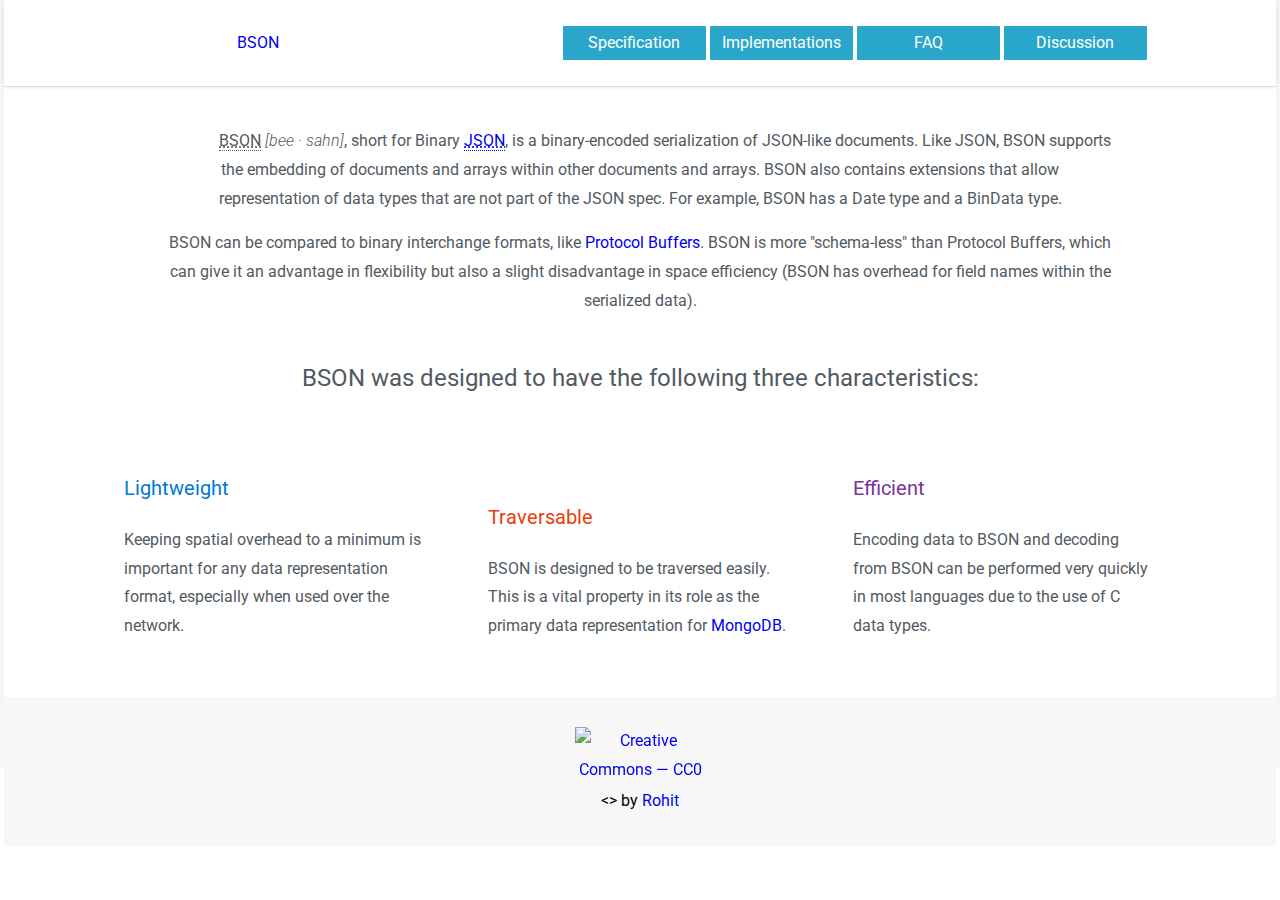
==== commit e2ab86fb: "Copyright logo update" ====
--- a/index.html
+++ b/index.html
@@ -52,9 +52,14 @@
    </article>  
  </div>
 <footer>
-    <div align="center">
-      <a href="http://creativecommons.org/publicdomain/zero/1.0/">Creative Commons &mdash; CC0</a> | <> with by <a href="">Rohit</a>
-    </div>  
+  <div align="center">
+    <div id="copyright">
+      <a href="http://creativecommons.org/publicdomain/zero/1.0/"><img src="images/cc.png" alt="Creative Commons &mdash; CC0" height="120" width="130"></a>
+    </div> 
+    <div>
+     <> by <a href="https://github.com/Rohitkumary">Rohit</a>
+    </div> 
+  </div> 
      <!-- Google Analytics Code Begins -->
         <script type="text/javascript">
       var gaJsHost = (("https:" == document.location.protocol) ? "https://ssl." : "http://www.");
--- a/css/app.css
+++ b/css/app.css
@@ -436,3 +436,16 @@
 }
 
 }
+
+#copyright{
+    height: 60px;
+    width: 130px;
+    overflow: hidden;
+}
+#copyright img {
+    transform: translate3d(0px, 0px, 0px);
+     transition: transform .95s ease-in-out;
+}
+#copyright img:hover {
+    transform: translate3d(0px, -130px, 0px);
+}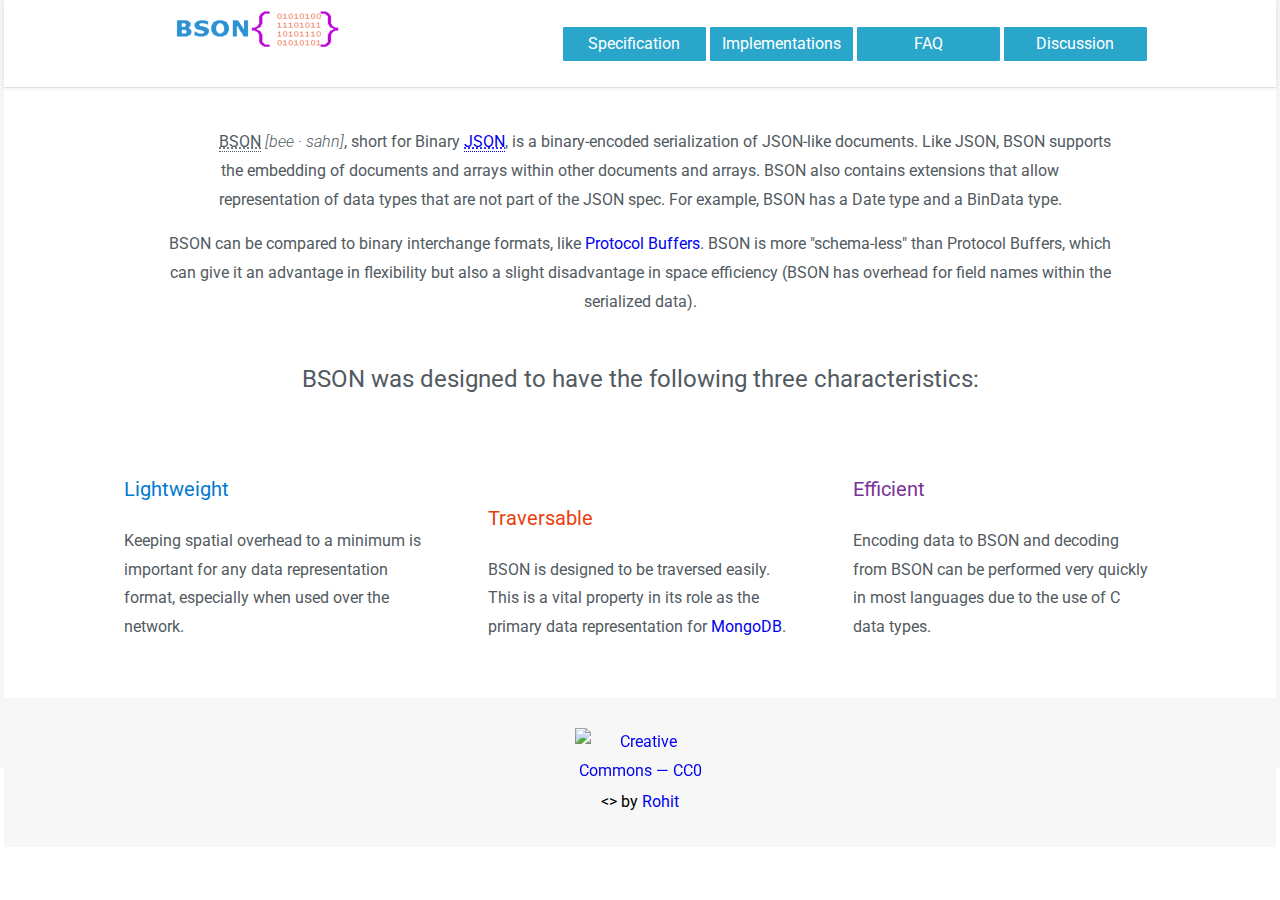
==== commit 599da15f: "New logo design" ====
--- a/index.html
+++ b/index.html
@@ -16,7 +16,7 @@
      
      <div class="menu" class="row">
        <div align="center" id="logo">
-        <a href="#/"><img src="" >BSON</a>
+        <a href="index.html"><img src="images/log.png" alt="BSON" ></a>
         </div>
         <nav align="center">
           <ul>
--- a/css/app.css
+++ b/css/app.css
@@ -433,6 +433,7 @@
      height: auto;
      width: 40%;
    display: inline-block;
+    margin: 0 auto;
 }
 
 }
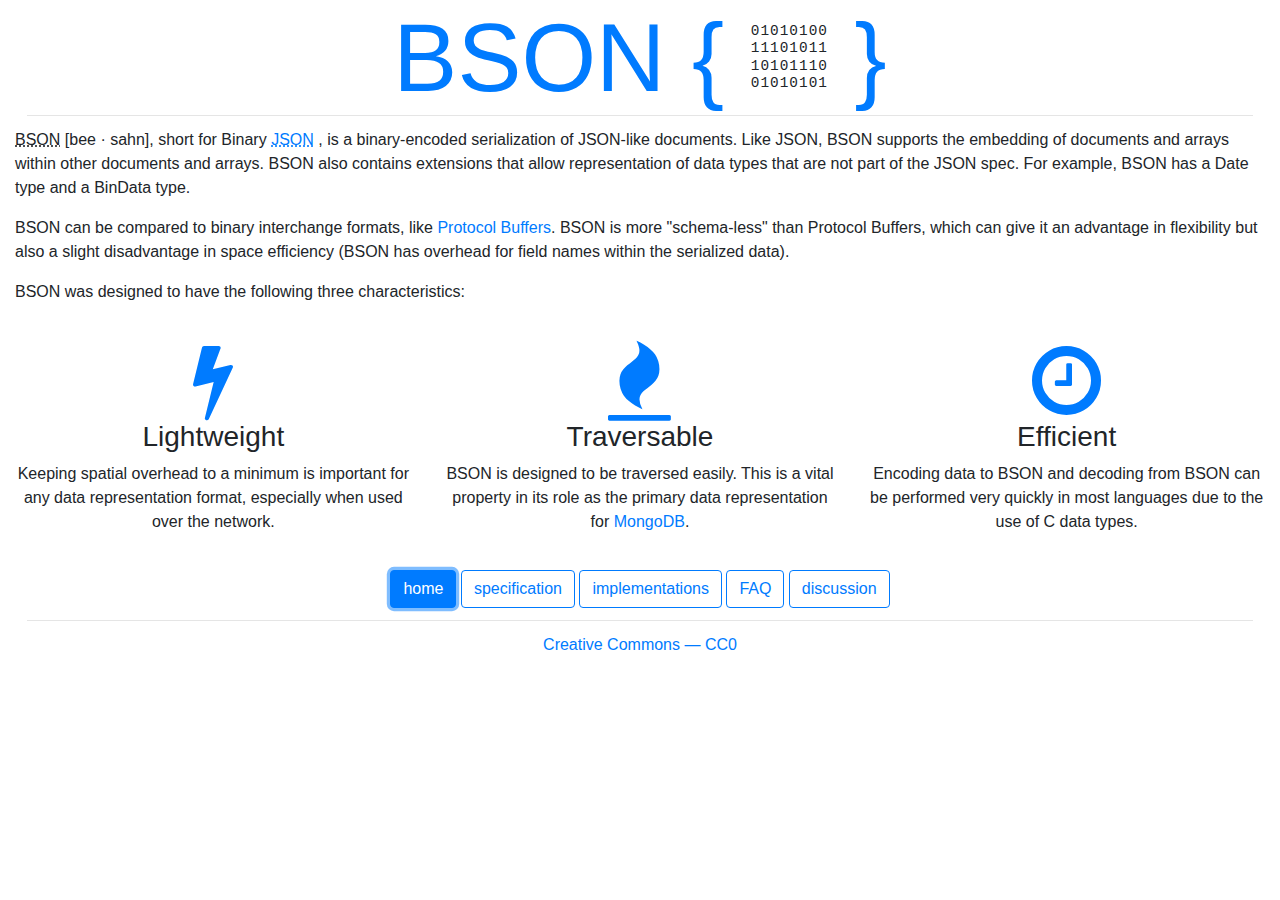
==== commit 48c0c95c: "redesigned" ====
--- a/index.html
+++ b/index.html
@@ -1,76 +1,111 @@
-<!doctype html>
-<html class="no-js" lang="en" dir="ltr">
-  <head>
-    <meta charset="utf-8">
-    <meta http-equiv="x-ua-compatible" content="ie=edge">
+<!DOCTYPE html>
+<html>
+
+<head>
+    <meta http-equiv="Content-type" content="text/html;charset=UTF-8">
     <meta name="google-site-verification" content="mgXKU4eJahd8ymdcdK9W5XHEzt0GmpovTXx2saqSQEk">
-    <title>BSON - Binary JSON</title>
-    <link rel="icon" type="image/x-icon" href="favicon.ico">
-    <link rel="stylesheet" href="css/app.css">
-    <meta name="viewport" content="width=device-width, initial-scale=1.0">
-    <link rel="canonical" href="http://bsonspec.org/" data-pjax-transient>
-    <link href="https://fonts.googleapis.com/css?family=Roboto:300,400" rel="stylesheet">
-  </head>
-  <body>
-   <header>
-     
-     <div class="menu" class="row">
-       <div align="center" id="logo">
-        <a href="index.html"><img src="images/log.png" alt="BSON" ></a>
-        </div>
-        <nav align="center">
-          <ul>
-          <li><a href="spec.html">Specification</a></li>
-          <li><a href="implementations.html">Implementations</a></li>
-          <li><a href="faq.html">FAQ</a></li> 
-          <li><a href="http://groups.google.com/group/bson">Discussion</a></li>
-         </ul>        
-        </nav>
-     </div> 
-   </header>
-<div class="main">
-   <article>
-     <div align="center" class="intro">
-        <p style="text-indent:50px"><abbr title="Binary JSON">BSON</abbr> <i>[bee &middot; sahn]</i>, short for Bin&shy;ary <a href="http://json.org"><abbr title="JavaScript Object Notation">JSON</abbr></a>, is a bin&shy;ary-en&shy;coded seri&shy;al&shy;iz&shy;a&shy;tion of JSON-like doc&shy;u&shy;ments. Like JSON, BSON sup&shy;ports the em&shy;bed&shy;ding of doc&shy;u&shy;ments and ar&shy;rays with&shy;in oth&shy;er doc&shy;u&shy;ments and ar&shy;rays. BSON also con&shy;tains ex&shy;ten&shy;sions that al&shy;low rep&shy;res&shy;ent&shy;a&shy;tion of data types that are not part of the JSON spec. For ex&shy;ample, BSON has a Date type and a BinData type.</p>
-            <p>BSON can be com&shy;pared to bin&shy;ary inter&shy;change for&shy;mats, like <a href="http://code.google.com/p/protobuf/">Proto&shy;col Buf&shy;fers</a>. BSON is more "schema-less" than Proto&shy;col Buf&shy;fers, which can give it an ad&shy;vant&shy;age in flex&shy;ib&shy;il&shy;ity but also a slight dis&shy;ad&shy;vant&shy;age in space ef&shy;fi&shy;ciency (BSON has over&shy;head for field names with&shy;in the seri&shy;al&shy;ized data).</p>
-     </div>
-      <section class="features" class="row">
-        <h2>BSON was de­signed to have the fol­low­ing three char­ac­ter­ist­ics:</h2>
-            <div class="coloumn-3">
-                <h3 id="lw">Lightweight</h3>
-                <p>Keep&shy;ing spa&shy;tial over&shy;head to a min&shy;im&shy;um is im&shy;port&shy;ant for any data rep&shy;res&shy;ent&shy;a&shy;tion format, es&shy;pe&shy;cially when used over the net&shy;work.</p>
-               </div> 
-            <div class="coloumn-3">
-                <h3 id="ts">Traversable</h3>
-                <p>BSON is de&shy;signed to be tra&shy;versed eas&shy;ily. This is a vi&shy;tal prop&shy;erty in its role as the primary data rep&shy;res&shy;ent&shy;a&shy;tion for <a href="http://www.mongodb.org">Mon&shy;goDB</a>.</p>
-               </div> 
-            <div class="coloumn-3">
-                <h3 id="eff">Efficient</h3>
-                <p>En&shy;cod&shy;ing data to BSON and de&shy;cod&shy;ing from BSON can be per&shy;formed very quickly in most lan&shy;guages due to the use of C data types.</p>
-              </div>
-      </section>   
-   </article>  
- </div>
-<footer>
-  <div align="center">
-    <div id="copyright">
-      <a href="http://creativecommons.org/publicdomain/zero/1.0/"><img src="images/cc.png" alt="Creative Commons &mdash; CC0" height="120" width="130"></a>
-    </div> 
-    <div>
-     <> by <a href="https://github.com/Rohitkumary">Rohit</a>
-    </div> 
-  </div> 
-     <!-- Google Analytics Code Begins -->
-        <script type="text/javascript">
-      var gaJsHost = (("https:" == document.location.protocol) ? "https://ssl." : "http://www.");
-      document.write(unescape("%3Cscript src='" + gaJsHost + "google-analytics.com/ga.js' type='text/javascript'%3E%3C/script%3E"));
+    <title>BSON (Binary JSON) Serialization</title>
+    <link href="./css/normalize.css" rel="stylesheet">
+    <link href="./css/bootstrap.css" rel="stylesheet">
+    <link href="./css/font-awesome.css" rel="stylesheet">
+    <link href="./css/styles.css" rel="stylesheet">
+</head>
+
+<body>
+    <div class="container-fluid">
+        <header class="row">
+            <div class="col-sm-12">
+                <h1 class="text-center">
+                    <a href="/">BSON {
+                        <span id="bits">
+                            <pre>01010100<br>11101011<br>10101110<br>01010101</pre>
+                        </span> }</a>
+                </h1>
+            </div>
+        </header>
+
+        <hr id="top-sep">
+
+        <section class="row" id="home">
+            <div class="col-sm-12">
+                <p>
+                    <abbr title="Binary JSON">BSON</abbr>
+                    <span class="pronounce">[bee &middot; sahn]</span>, short for Binary
+                    <a href="http://json.org">
+                        <abbr title="JavaScript Object Notation">JSON</abbr>
+                    </a>, is a binary-encoded serialization of JSON-like documents. Like JSON, BSON supports the embedding of
+                    documents and arrays within other documents and arrays. BSON also contains extensions that allow representation
+                    of data types that are not part of the JSON spec. For example, BSON has a Date type and a BinData type.
+                </p>
+
+                <p>BSON can be compared to binary interchange formats, like
+                    <a href="http://code.google.com/p/protobuf/">Protocol Buffers</a>. BSON is more "schema-less" than Protocol Buffers, which can give it an advantage
+                    in flexibility but also a slight disadvantage in space efficiency (BSON has overhead for field names
+                    within the serialized data).
+                </p>
+            </div>
+        </section>
+
+        <section class="row" id="features">
+            <div class="col-sm-12">
+                <p>BSON was designed to have the following three characteristics:</p>
+            </div>
+
+            <div class="col-sm-4 text-center features-item">
+                <i class="fa fa-bolt" aria-hidden="true"></i>
+                <h3>Lightweight</h3>
+                <p>Keeping spatial overhead to a minimum is important for any data representation format, especially when used
+                    over the network.</p>
+            </div>
+
+            <div class="col-sm-4 text-center features-item">
+                <i class="fa fa-fire" aria-hidden="true"></i>
+                <h3>Traversable</h3>
+                <p>BSON is designed to be traversed easily. This is a vital property in its role as the primary data representation
+                    for
+                    <a href="http://www.mongodb.org">MongoDB</a>.</p>
+            </div>
+
+            <div class="col-sm-4 text-center features-item">
+                <i class="fa fa-clock-o" aria-hidden="true"></i>
+                <h3>Efficient</h3>
+                <p>Encoding data to BSON and decoding from BSON can be performed very quickly in most languages due to the use
+                    of C data types.</p>
+            </div>
+        </section>
+
+        <section class=" row" id="buttons">
+            <div class="col-sm-8 offset-sm-2 text-center">
+                    <a href="index.html" class="btn btn-outline-primary active" role="button">home</a>
+                <a href="specification.html" class="btn btn-outline-primary" role="button">specification</a>
+                <a href="implementations.html" class="btn btn-outline-primary" role="button">implementations</a>
+                <a href="faq.html" class="btn btn-outline-primary" role="button">FAQ</a>
+                <a href="https://groups.google.com/group/bson" class="btn btn-outline-primary" role="button">discussion</a>
+            </div>
+        </section>
+
+        <hr>
+
+        <footer class="row" id="footer">
+            <div class="col-sm-12 text-center">
+                <a href="http://creativecommons.org/publicdomain/zero/1.0/">Creative Commons &mdash; CC0</span></a>
+            </div>
+        </footer>
+    </div>
+    <!-- container ends here -->
+
+    <script type="text/javascript" src="./js/jquery-3.2.1.min.js"></script>
+    <script type="text/javascript" src="./js/bootstrap.js"></script>
+    <script type="text/javascript">
+        var gaJsHost = (("https:" == document.location.protocol) ? "https://ssl." : "http://www.");
+        document.write(unescape("%3Cscript src='" + gaJsHost + "google-analytics.com/ga.js' type='text/javascript'%3E%3C/script%3E"));
     </script>
     <script type="text/javascript">
-      try {
-      var pageTracker = _gat._getTracker("UA-7301842-4");
-      pageTracker._trackPageview();
-      } catch(err) {}</script>
-      <!-- GA code ends here -->
-   </footer>    
-  </body>
-</html>
+        try {
+            var pageTracker = _gat._getTracker("UA-7301842-4");
+            pageTracker._trackPageview();
+        } catch (err) { }
+    </script>
+</body>
+
+</html>--- a/css/styles.css
+++ b/css/styles.css
@@ -0,0 +1,43 @@
+header h1 {
+    font-size: 6em;
+    margin-top: 0;
+    margin-bottom: 0;
+}
+
+#top-sep {
+    margin-top: 0;
+}
+
+hr {
+    margin: 12px;
+}
+
+#bits pre {
+    vertical-align: middle;
+    font-size: .15em;
+    display: inline-block;
+    letter-spacing: 1px;
+}
+
+h1 a:hover {
+    text-decoration: none;
+}
+
+.features-item {
+    margin-top: 20px;
+    margin-bottom: 20px;
+}
+
+.features-item i {
+    font-size: 5em;
+    color: #007bff;
+}
+
+.faq-item > a{
+    font-size: 1.5em;
+    text-decoration: none;
+}
+
+#footer {
+    height: 40px;
+}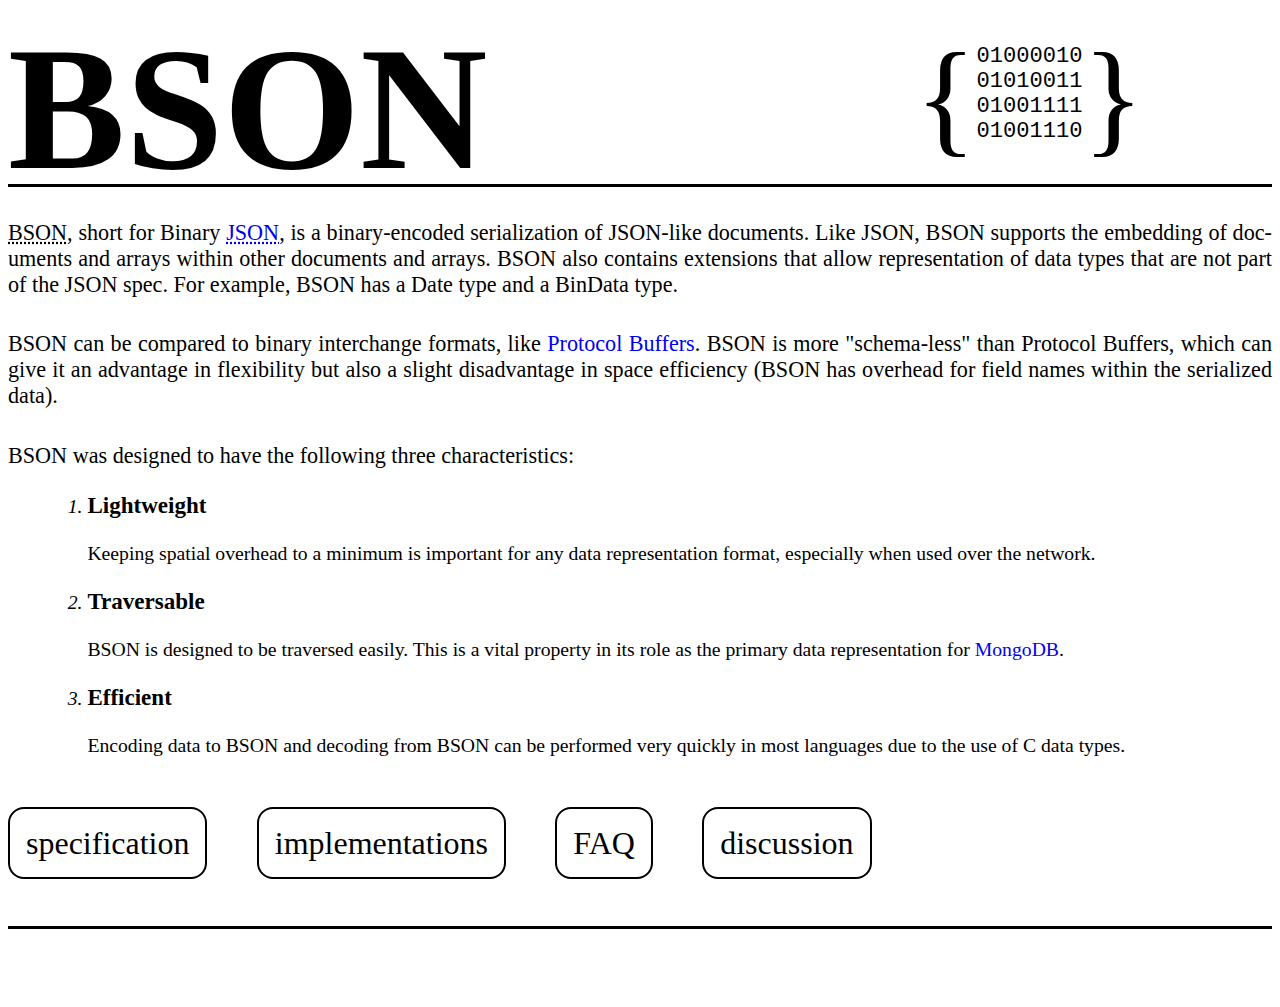
==== commit 2dc4dda4: "Merge branch 'master' of github.com:mongodb/bsonspec.org into gh-pages" ====
--- a/index.html
+++ b/index.html
@@ -1,111 +1,82 @@
-<!DOCTYPE html>
+<!DOCTYPE HTML PUBLIC "-//W3C//DTD HTML 4.01//EN" "http://www.w3.org/TR/html4/strict.dtd">
 <html>
-
-<head>
+  <head>
     <meta http-equiv="Content-type" content="text/html;charset=UTF-8">
     <meta name="google-site-verification" content="mgXKU4eJahd8ymdcdK9W5XHEzt0GmpovTXx2saqSQEk">
     <title>BSON (Binary JSON) Serialization</title>
-    <link href="./css/normalize.css" rel="stylesheet">
-    <link href="./css/bootstrap.css" rel="stylesheet">
-    <link href="./css/font-awesome.css" rel="stylesheet">
-    <link href="./css/styles.css" rel="stylesheet">
-</head>
+    <link rel="stylesheet" href="css/reset-fonts-grids.css" type="text/css">
+    <link rel="stylesheet" href="css/style.css" type="text/css">
+  </head>
+  <body>
+    <div id="doc" class="yui-t7">
+      <div id="hd">
+        <h1><a href="#/">BSON</a></h1>
+        <div id="graphic">
+          <div id="right-brace" class="brace">}</div>
+          <div id="bits">
+            01000010<br>
+            01010011<br>
+            01001111<br>
+            01001110
+          </div>
+          <div id="left-brace" class="brace">{</div>
+        </div>
+      </div>
+      <div id="bd">
+        <div class="yui-g intro">
+          <div class="yui-u first">
+            <p><abbr title="Binary JSON">BSON</abbr>, short for Bin&shy;ary <a href="http://json.org"><abbr title="JavaScript Object Notation">JSON</abbr></a>, is a bin&shy;ary-en&shy;coded seri&shy;al&shy;iz&shy;a&shy;tion of JSON-like doc&shy;u&shy;ments. Like JSON, BSON sup&shy;ports the em&shy;bed&shy;ding of doc&shy;u&shy;ments and ar&shy;rays with&shy;in oth&shy;er doc&shy;u&shy;ments and ar&shy;rays. BSON also con&shy;tains ex&shy;ten&shy;sions that al&shy;low rep&shy;res&shy;ent&shy;a&shy;tion of data types that are not part of the JSON spec. For ex&shy;ample, BSON has a Date type and a BinData type.</p>
+            <p>BSON can be com&shy;pared to bin&shy;ary inter&shy;change for&shy;mats, like <a href="http://code.google.com/p/protobuf/">Proto&shy;col Buf&shy;fers</a>. BSON is more "schema-less" than Proto&shy;col Buf&shy;fers, which can give it an ad&shy;vant&shy;age in flex&shy;ib&shy;il&shy;ity but also a slight dis&shy;ad&shy;vant&shy;age in space ef&shy;fi&shy;ciency (BSON has over&shy;head for field names with&shy;in the seri&shy;al&shy;ized data).</p>
+          </div>
+          <div class="yui-u">
+            <p>BSON was de&shy;signed to have the fol&shy;low&shy;ing three char&shy;ac&shy;ter&shy;ist&shy;ics:</p>
+            <ol>
+              <li>
+                <h3>Lightweight</h3>
+                <p>Keep&shy;ing spa&shy;tial over&shy;head to a min&shy;im&shy;um is im&shy;port&shy;ant for any data rep&shy;res&shy;ent&shy;a&shy;tion format, es&shy;pe&shy;cially when used over the net&shy;work.</p>
+              </li>
+              <li>
+                <h3>Traversable</h3>
+                <p>BSON is de&shy;signed to be tra&shy;versed eas&shy;ily. This is a vi&shy;tal prop&shy;erty in its role as the primary data rep&shy;res&shy;ent&shy;a&shy;tion for <a href="http://www.mongodb.org">Mon&shy;goDB</a>.</p>
+              </li>
+              <li>
+                <h3>Efficient</h3>
+                <p>En&shy;cod&shy;ing data to BSON and de&shy;cod&shy;ing from BSON can be per&shy;formed very quickly in most lan&shy;guages due to the use of C data types.</p>
+              </li>
+            </ol>
+          </div>
+        </div>
+        <div id="buttons">
+          <span class="button" id="first-button">
+            <a class="nav spec" href="spec.html">specification</a>
+          </span>
+          <span class="button">
+            <a class="nav lib" href="implementations.html">implementations</a>
+          </span>
+          <span class="button">
+            <a class="nav faq" href="faq.html" rel="address:faq">FAQ</a>
+          </span>
+          <span class="button">
+            <a class="nav" href="https://groups.google.com/group/bson">discussion</a>
+          </span>
+        </div>
+      <div id="ft">
+        <div>
+          <a href="http://creativecommons.org/publicdomain/zero/1.0/" id="cc" class="ro"><span>Creative Commons &mdash; CC0</span></a>
+        </div>
+      </div>
+    </div>
+  </div>
 
-<body>
-    <div class="container-fluid">
-        <header class="row">
-            <div class="col-sm-12">
-                <h1 class="text-center">
-                    <a href="/">BSON {
-                        <span id="bits">
-                            <pre>01010100<br>11101011<br>10101110<br>01010101</pre>
-                        </span> }</a>
-                </h1>
-            </div>
-        </header>
-
-        <hr id="top-sep">
-
-        <section class="row" id="home">
-            <div class="col-sm-12">
-                <p>
-                    <abbr title="Binary JSON">BSON</abbr>
-                    <span class="pronounce">[bee &middot; sahn]</span>, short for Binary
-                    <a href="http://json.org">
-                        <abbr title="JavaScript Object Notation">JSON</abbr>
-                    </a>, is a binary-encoded serialization of JSON-like documents. Like JSON, BSON supports the embedding of
-                    documents and arrays within other documents and arrays. BSON also contains extensions that allow representation
-                    of data types that are not part of the JSON spec. For example, BSON has a Date type and a BinData type.
-                </p>
-
-                <p>BSON can be compared to binary interchange formats, like
-                    <a href="http://code.google.com/p/protobuf/">Protocol Buffers</a>. BSON is more "schema-less" than Protocol Buffers, which can give it an advantage
-                    in flexibility but also a slight disadvantage in space efficiency (BSON has overhead for field names
-                    within the serialized data).
-                </p>
-            </div>
-        </section>
-
-        <section class="row" id="features">
-            <div class="col-sm-12">
-                <p>BSON was designed to have the following three characteristics:</p>
-            </div>
-
-            <div class="col-sm-4 text-center features-item">
-                <i class="fa fa-bolt" aria-hidden="true"></i>
-                <h3>Lightweight</h3>
-                <p>Keeping spatial overhead to a minimum is important for any data representation format, especially when used
-                    over the network.</p>
-            </div>
-
-            <div class="col-sm-4 text-center features-item">
-                <i class="fa fa-fire" aria-hidden="true"></i>
-                <h3>Traversable</h3>
-                <p>BSON is designed to be traversed easily. This is a vital property in its role as the primary data representation
-                    for
-                    <a href="http://www.mongodb.org">MongoDB</a>.</p>
-            </div>
-
-            <div class="col-sm-4 text-center features-item">
-                <i class="fa fa-clock-o" aria-hidden="true"></i>
-                <h3>Efficient</h3>
-                <p>Encoding data to BSON and decoding from BSON can be performed very quickly in most languages due to the use
-                    of C data types.</p>
-            </div>
-        </section>
-
-        <section class=" row" id="buttons">
-            <div class="col-sm-8 offset-sm-2 text-center">
-                    <a href="index.html" class="btn btn-outline-primary active" role="button">home</a>
-                <a href="specification.html" class="btn btn-outline-primary" role="button">specification</a>
-                <a href="implementations.html" class="btn btn-outline-primary" role="button">implementations</a>
-                <a href="faq.html" class="btn btn-outline-primary" role="button">FAQ</a>
-                <a href="https://groups.google.com/group/bson" class="btn btn-outline-primary" role="button">discussion</a>
-            </div>
-        </section>
-
-        <hr>
-
-        <footer class="row" id="footer">
-            <div class="col-sm-12 text-center">
-                <a href="http://creativecommons.org/publicdomain/zero/1.0/">Creative Commons &mdash; CC0</span></a>
-            </div>
-        </footer>
-    </div>
-    <!-- container ends here -->
-
-    <script type="text/javascript" src="./js/jquery-3.2.1.min.js"></script>
-    <script type="text/javascript" src="./js/bootstrap.js"></script>
-    <script type="text/javascript">
-        var gaJsHost = (("https:" == document.location.protocol) ? "https://ssl." : "http://www.");
-        document.write(unescape("%3Cscript src='" + gaJsHost + "google-analytics.com/ga.js' type='text/javascript'%3E%3C/script%3E"));
-    </script>
-    <script type="text/javascript">
-        try {
-            var pageTracker = _gat._getTracker("UA-7301842-4");
-            pageTracker._trackPageview();
-        } catch (err) { }
-    </script>
+<script type="text/javascript">
+  var gaJsHost = (("https:" == document.location.protocol) ? "https://ssl." : "http://www.");
+  document.write(unescape("%3Cscript src='" + gaJsHost + "google-analytics.com/ga.js' type='text/javascript'%3E%3C/script%3E"));
+</script>
+<script type="text/javascript">
+  try {
+  var pageTracker = _gat._getTracker("UA-7301842-4");
+  pageTracker._trackPageview();
+  } catch(err) {}
+</script>
 </body>
-
-</html>+</html>
--- a/css/style.css
+++ b/css/style.css
@@ -0,0 +1,251 @@
+a {
+    text-decoration: none;
+}
+
+div.intro p {
+    font-family: georgia;
+    font-size: 138.5%;
+    margin-top: 1.5em;
+    text-align: justify;
+}
+.pronounce {
+    font-style: italic;
+}
+#hd {
+    height: 11em;
+    position: relative;
+    overflow: hidden;
+    border-bottom: 3px solid black;
+}
+#hd h1 {
+    font-size: 1100%;
+    display: inline;
+}
+#hd h1 a {
+    text-decoration: none;
+    color: black;
+}
+#hd .brace {
+    font-family: verdana;
+    font-size: 800%;
+    margin-bottom: 2em;
+}
+#hd #graphic {
+    position: absolute;
+    top: 1em;
+    right: 8em;
+}
+#hd #left-brace {
+    float: right;
+    text-align: right;
+}
+#hd #bits {
+    font-family: monospace;
+    font-size: 170%;
+    margin-top: 0.9em;
+    float: right;
+}
+#egg {
+    text-decoration: none;
+    color: black;
+    cursor: text;
+}
+#hd #right-brace {
+    float: right;
+}
+#buttons {
+    padding-top: 3em;
+    padding-bottom: 2em;
+}
+.button {
+    text-align: center;
+    font-size: 200%;
+    color: black;
+    margin-left: 1.29em;
+}
+#first-button {
+    margin-left: 0em;
+}
+.button a.nav {
+    text-decoration: none;
+    color: black;
+    border: 2px solid black;
+    padding: 0.5em;
+    margin: 0em;
+    border-radius: 0.5em;
+    -moz-border-radius: 0.5em;
+    -webkit-border-radius: 0.5em;
+}
+.button a.selected, .button a:focus {
+    margin-left: -0.15em;
+    margin-right: 0.15em;
+    margin-top: -0.15em;
+    outline: none;
+    -webkit-box-shadow: 0.15em 0.15em 0 #000;
+    -moz-box-shadow: 0.15em 0.15em 0 #000;
+}
+.button a.nav:hover {
+    margin-left: -0.15em;
+    margin-right: 0.15em;
+    margin-top: -0.15em;
+    -webkit-box-shadow: 0.15em 0.15em 0 #000;
+    -moz-box-shadow: 0.15em 0.15em 0 #000;
+}
+.button a.nav:active {
+    margin-left: 0.1em;
+    margin-right: -0.1em;
+    margin-top: 0.1em;
+    -webkit-box-shadow: -0.1em -0.1em 0 #000;
+    -moz-box-shadow: -0.1em -0.1em 0 #000;
+}
+ul li {
+    list-style-type: disc;
+}
+em {
+    font-style: italic;
+}
+h2 {
+    font-size: 138.5%;
+    font-family: verdana;
+    font-weight: bold;
+    font-style: normal;
+    padding-top: 1em;
+}
+h3 {
+    font-family: verdana;
+    font-weight: bold;
+    font-style: normal;
+}
+div.info h3 {
+    font-size: 128.5%;
+    padding-top: 1.5em;
+}
+div.col {
+    margin-left: 3%;
+    margin-bottom: 1.5em;
+    width: 46.75%;
+    display: inline;
+}
+div#col1 {
+    float: left;
+}
+div#col1 p {
+    margin-top: 0.5em;
+}
+div#col2 {
+    float: right;
+}
+.clear {
+    clear: both;
+}
+.info p {
+    margin-top: 1em;
+    font-family: georgia;
+    font-size: 138.5%;
+}
+div#grammar {
+    width: 95%;
+    margin-left: 5%;
+}
+div.tb {
+    margin: 2em;
+}
+tr.section td {
+    padding-top: 1em;
+}
+td {
+    font-size: 138.5%;
+}
+td.t {
+    font-size: 123.1%;
+    font-family: monospace;
+    padding-right: 2em;
+}
+td.fix {
+    font-size: 123.1%;
+    font-family: monospace;
+    padding-right: 0.5em;
+}
+td.op {
+    text-align: right;
+}
+td.ex {
+    width: 19em;
+}
+#ft {
+    border-top: 3px solid black;
+    margin-top: 2em;
+}
+a.ro {
+    background-repeat: no-repeat;
+    background-position: 0 0;
+    margin-left: auto;
+    margin-right: auto;
+    display: block;
+    width: 150px;
+    height: 70px;
+}
+a.ro:hover {
+    background-position: 0 -70px;
+}
+a.ro span {
+    display: none;
+}
+a#cc {
+    background-image: url(../images/cc.png)
+}
+a#logo {
+    background-image: url(../images/10gen.png)
+}
+ol li {
+    font-size: 123.1%;
+    list-style-type: decimal;
+    margin-left: 2em;
+    margin-top: 1em;
+    font-style: italic;
+}
+div.intro li p {
+    margin-top: 0.5em;
+    font-size: 100%;
+    font-style: normal;
+}
+#ft a {
+    color: black;
+}
+#tooltip {
+    position: absolute;
+    z-index: 3000;
+    border: 1px solid black;
+    background-color: #FFF;
+}
+#tooltip h3, #tooltip div {
+    margin: 0;
+}
+#tooltip h3{
+    background-color: #000;
+    color: #FFF;
+	padding: 2px;
+}
+#tooltip div.body {
+   padding:5px;
+}
+.tt:hover {
+    cursor: default;
+}
+.tt:after {
+    content: url(../images/info.png);
+}
+table#examples {
+    margin-top: 1.5em;
+    margin-bottom: 1.5em;
+}
+table#examples td {
+    padding-left: 1em;
+    padding-top: 1em;
+}
+.highlight {
+    font-weight: bold;
+}
+#bsonspecis {
+    padding-top: 1em;
+}
